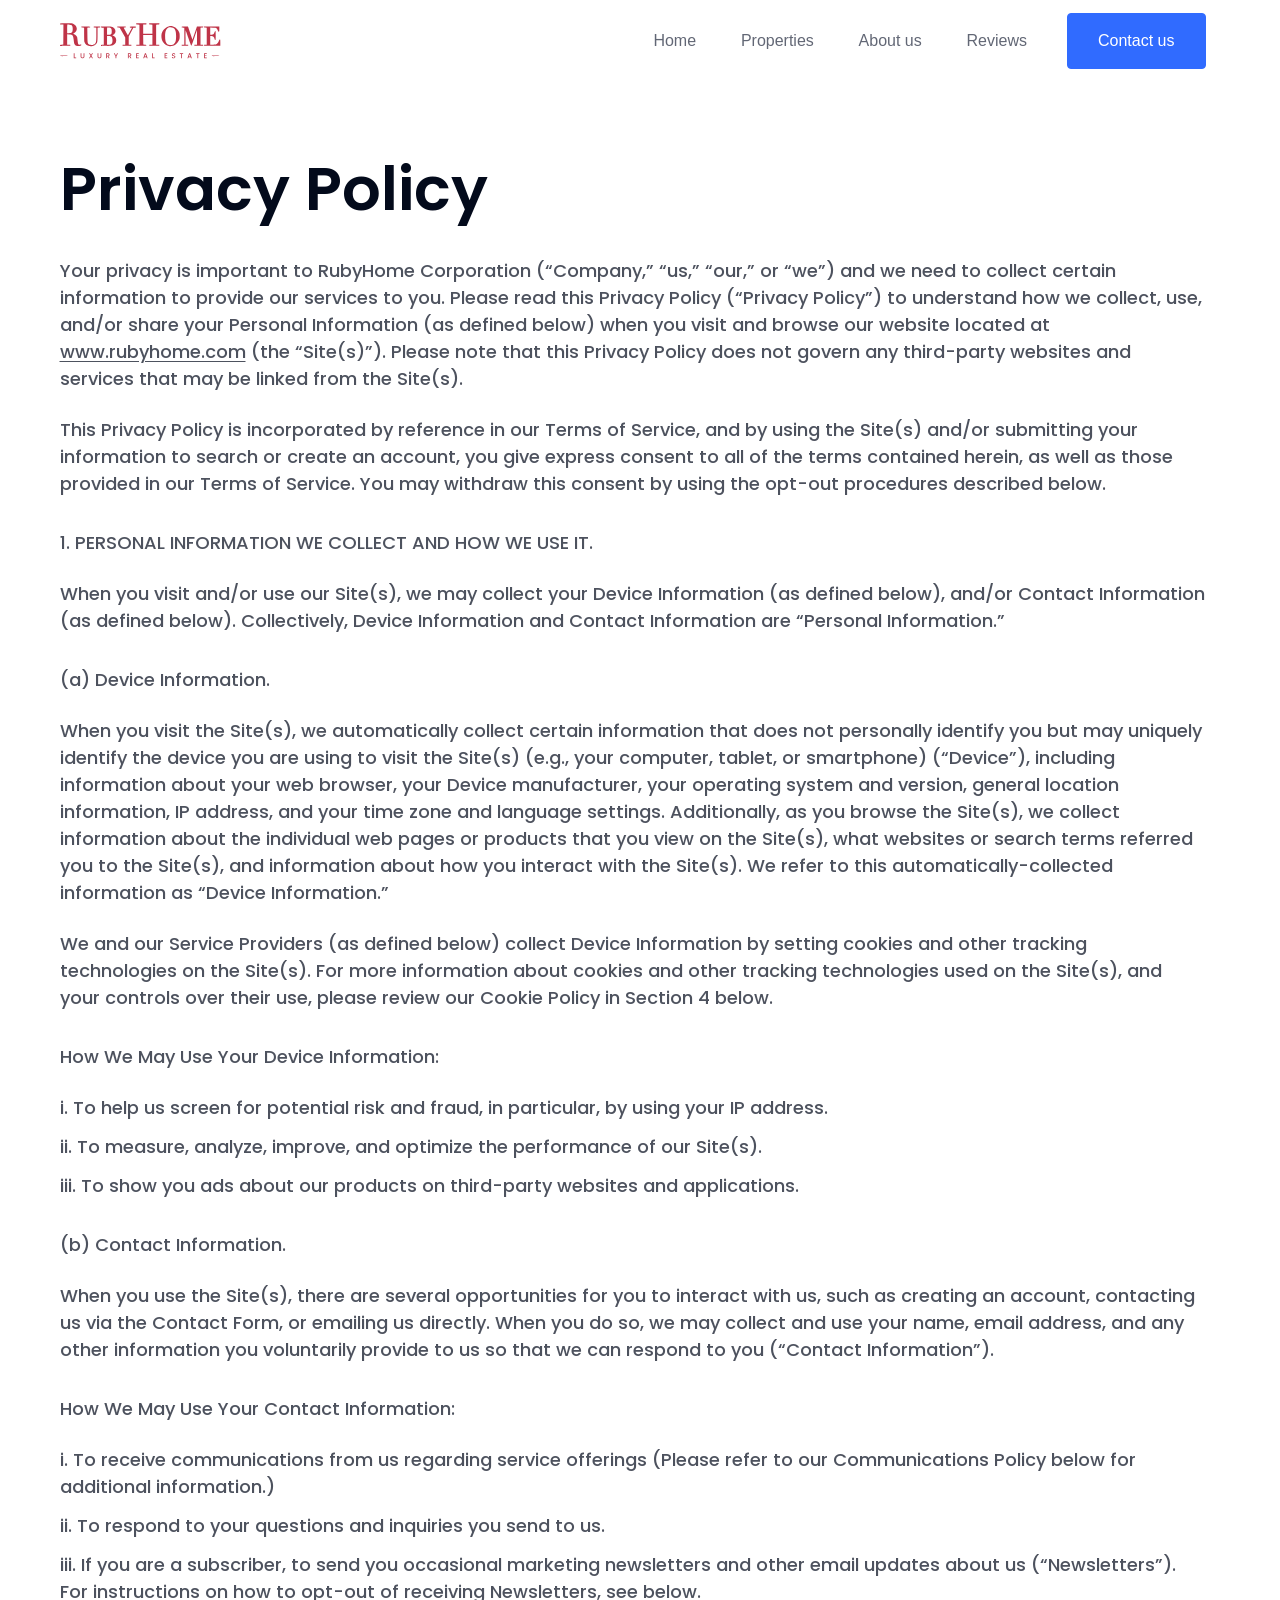
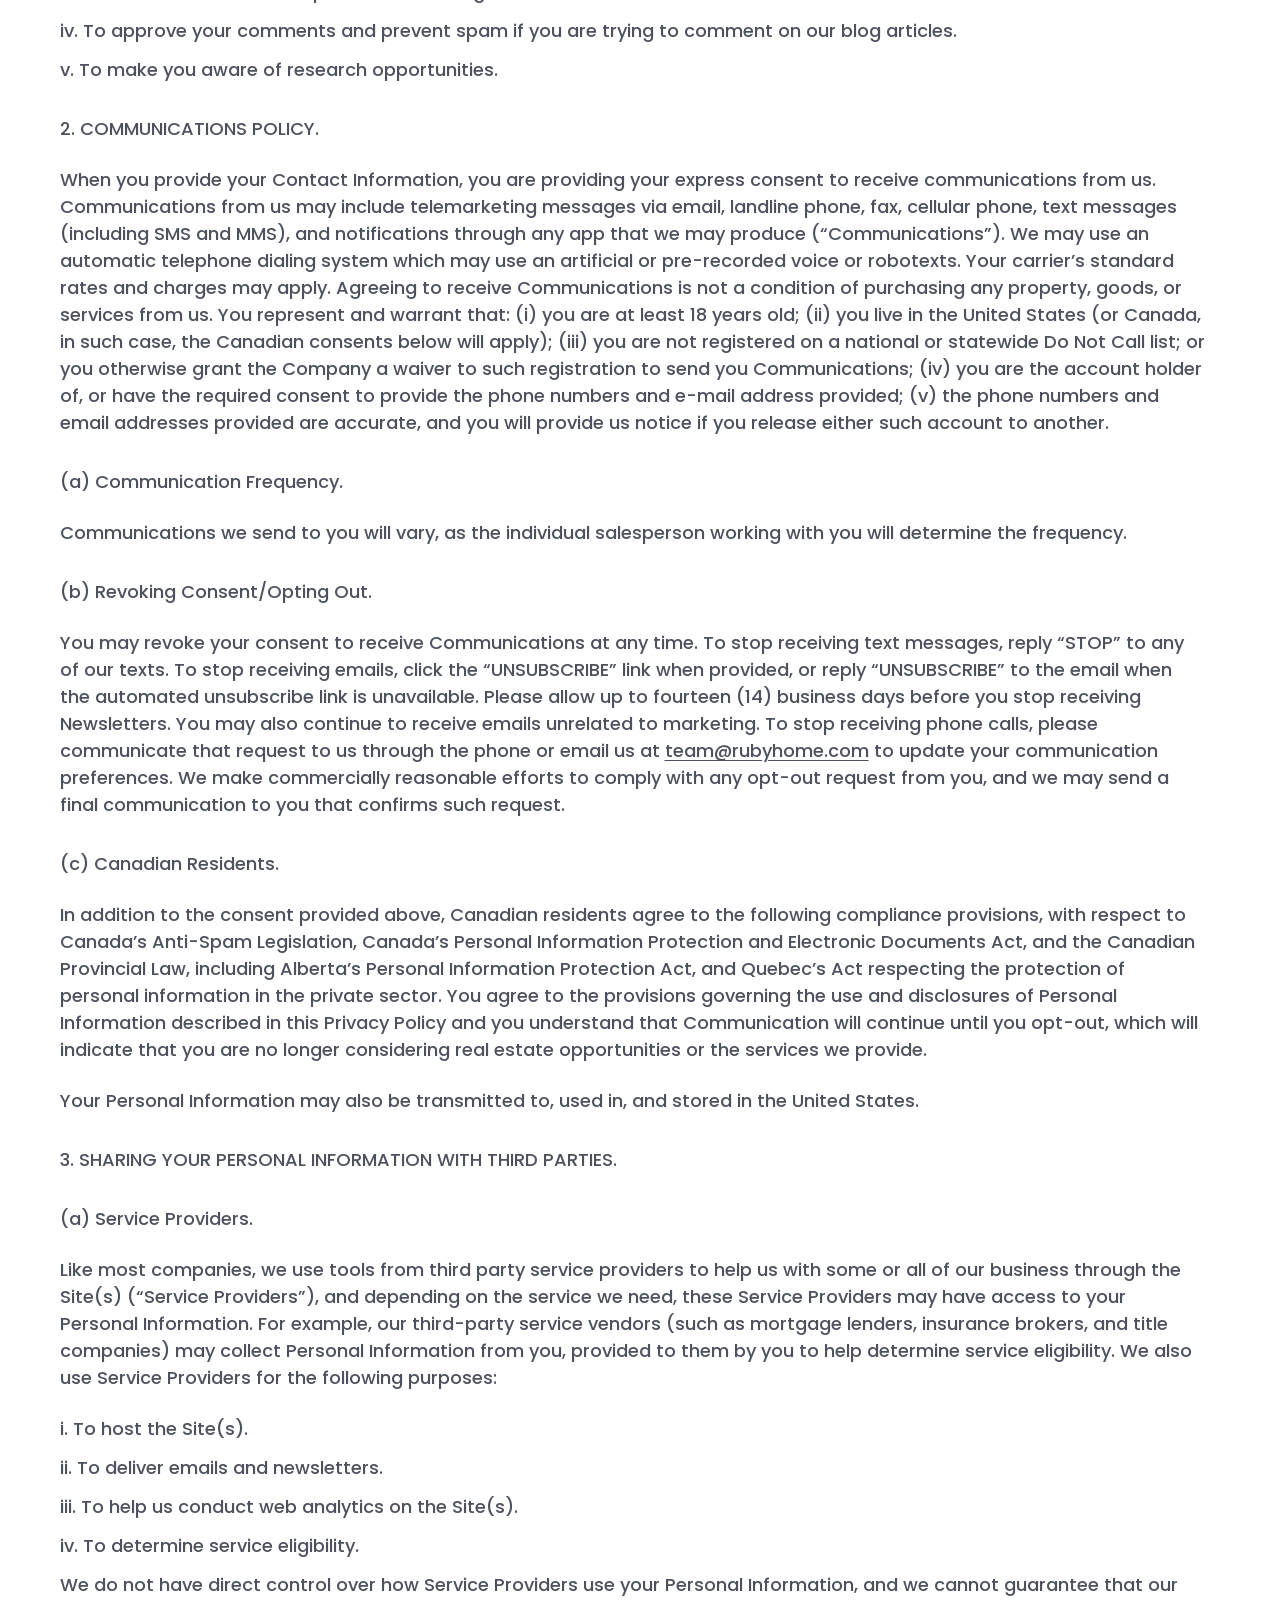
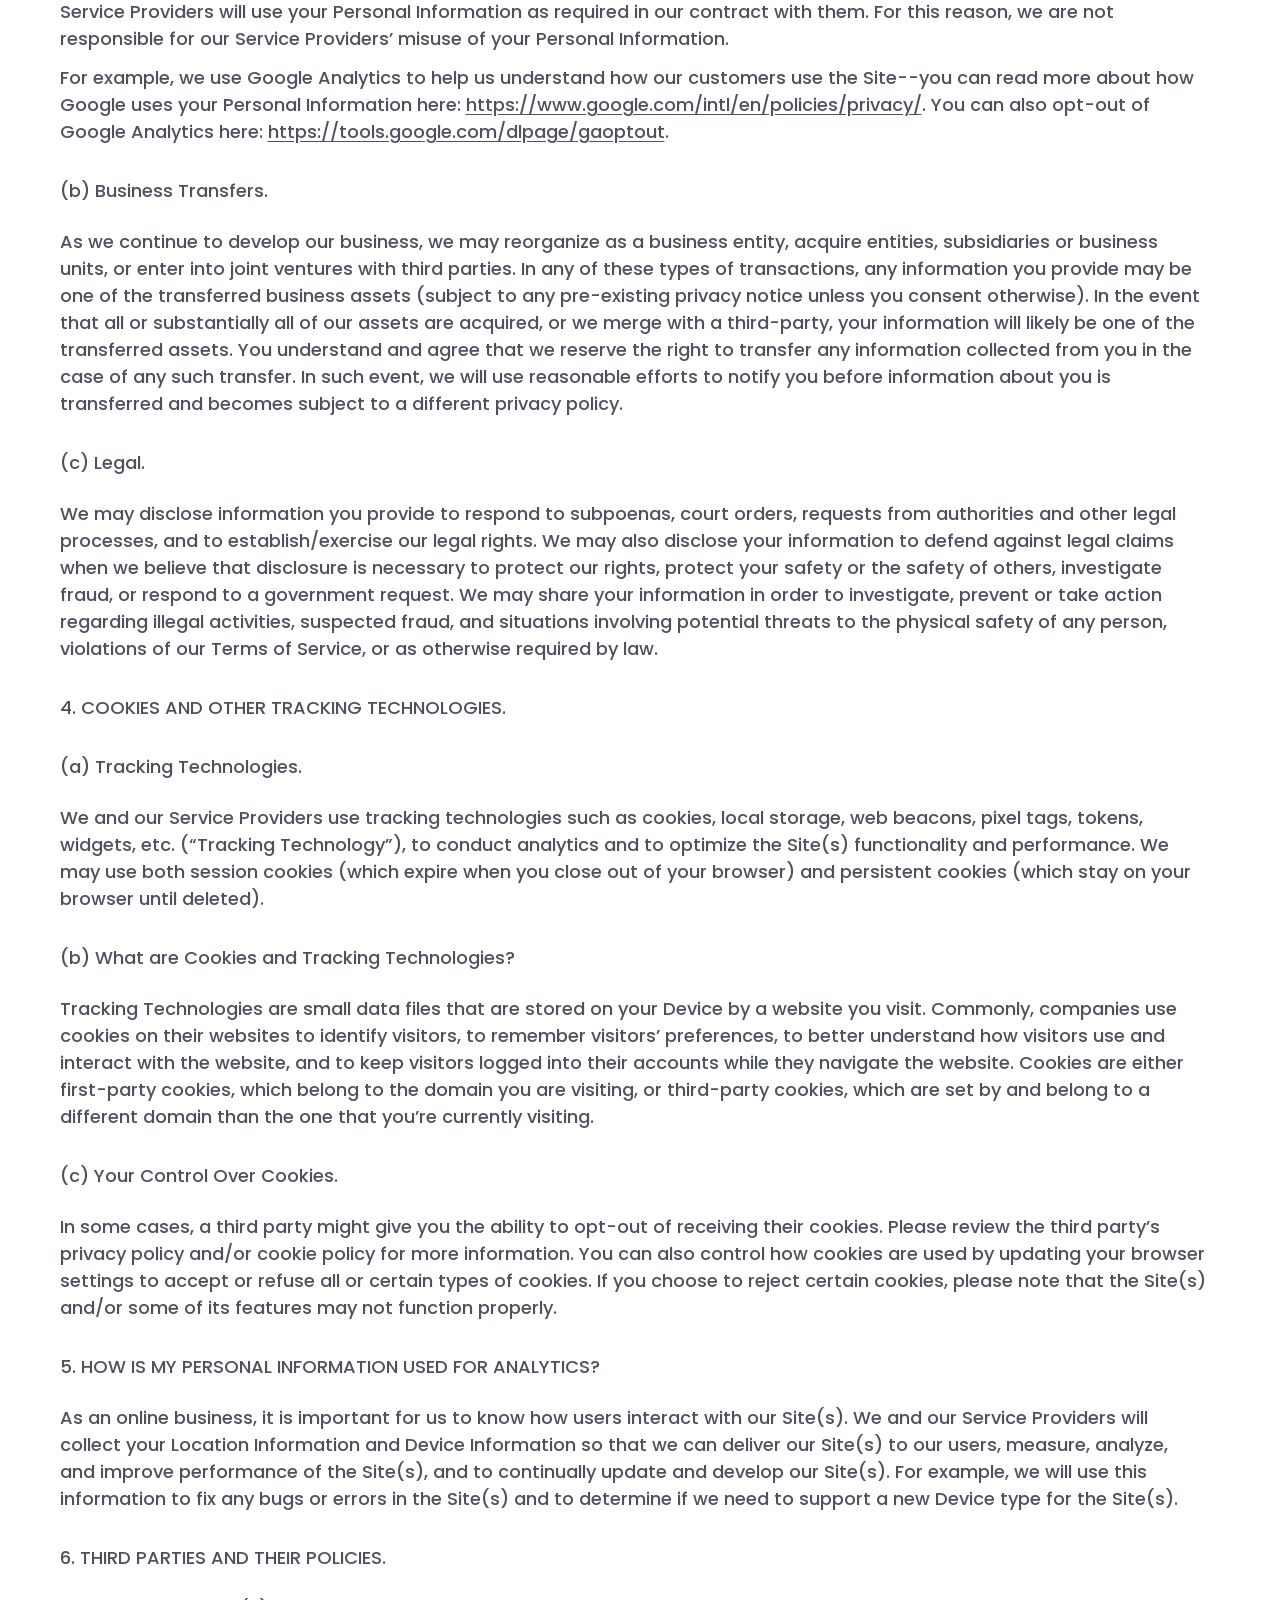
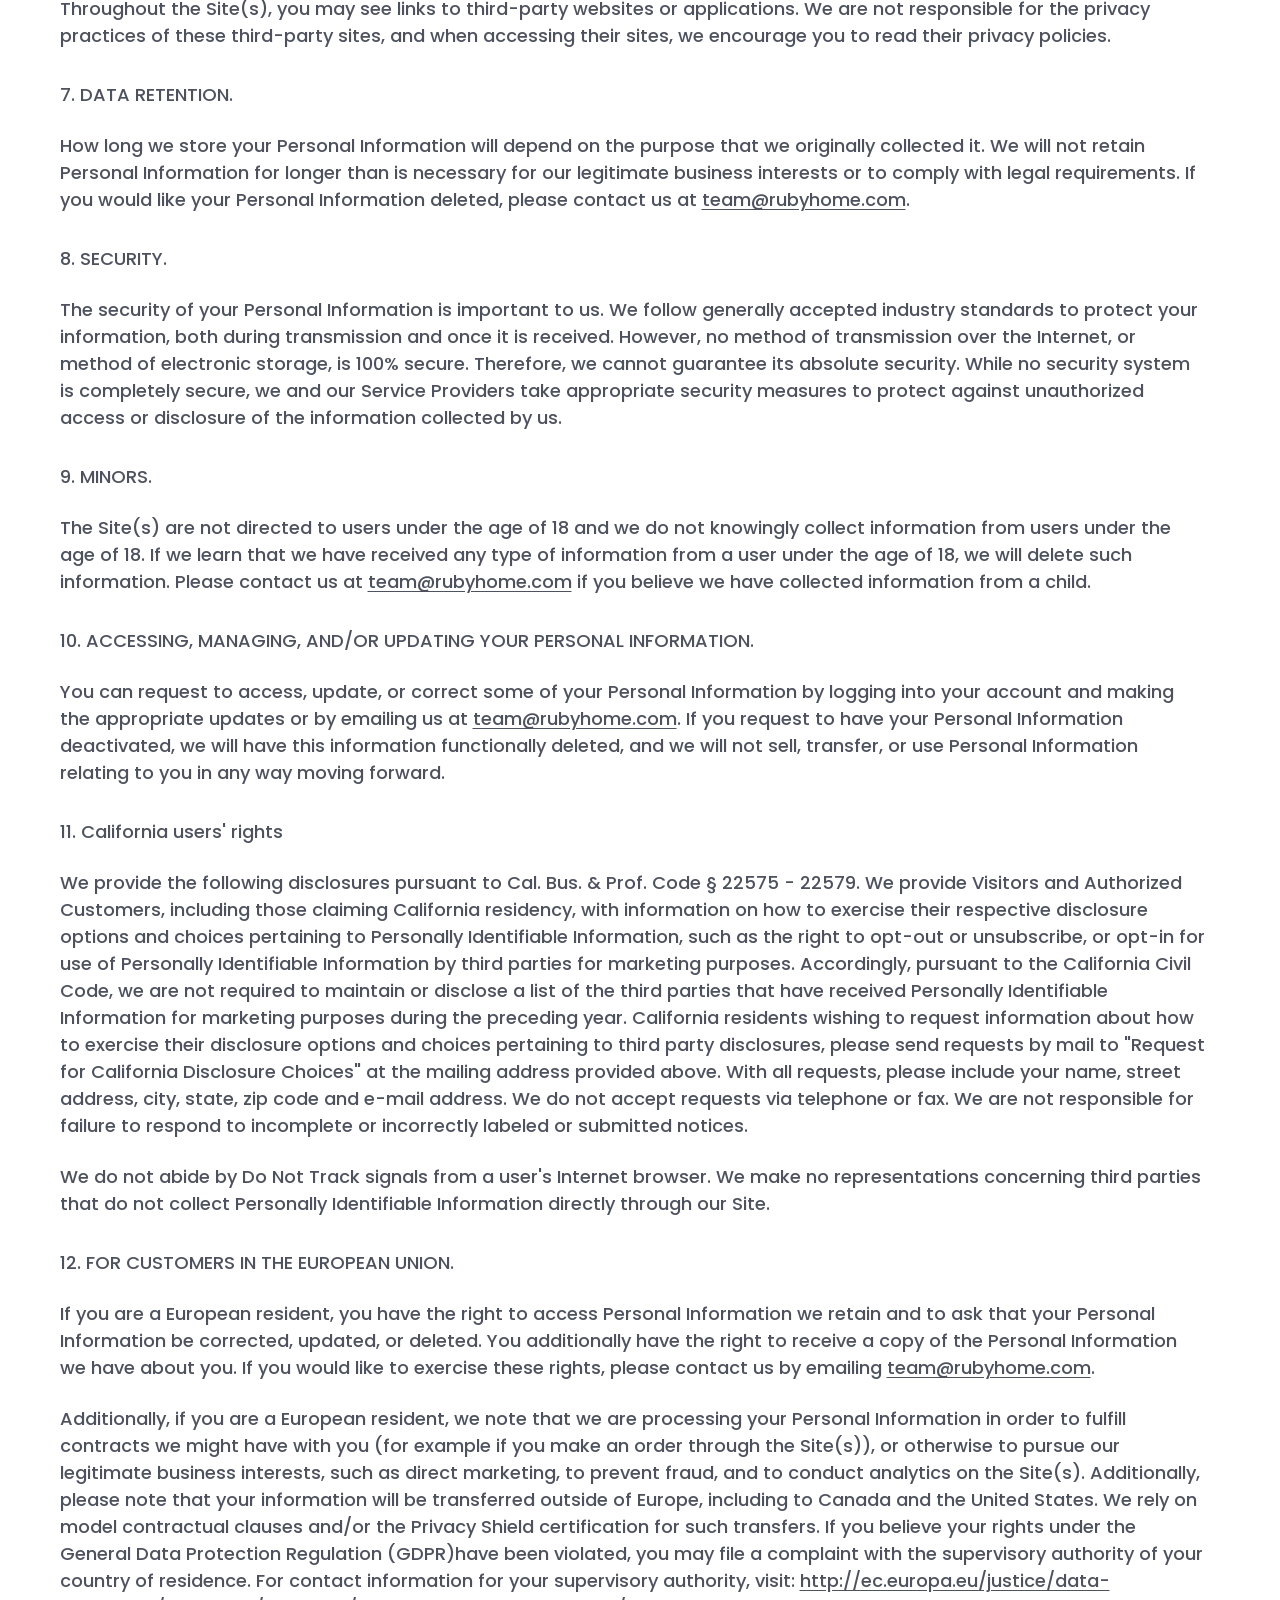
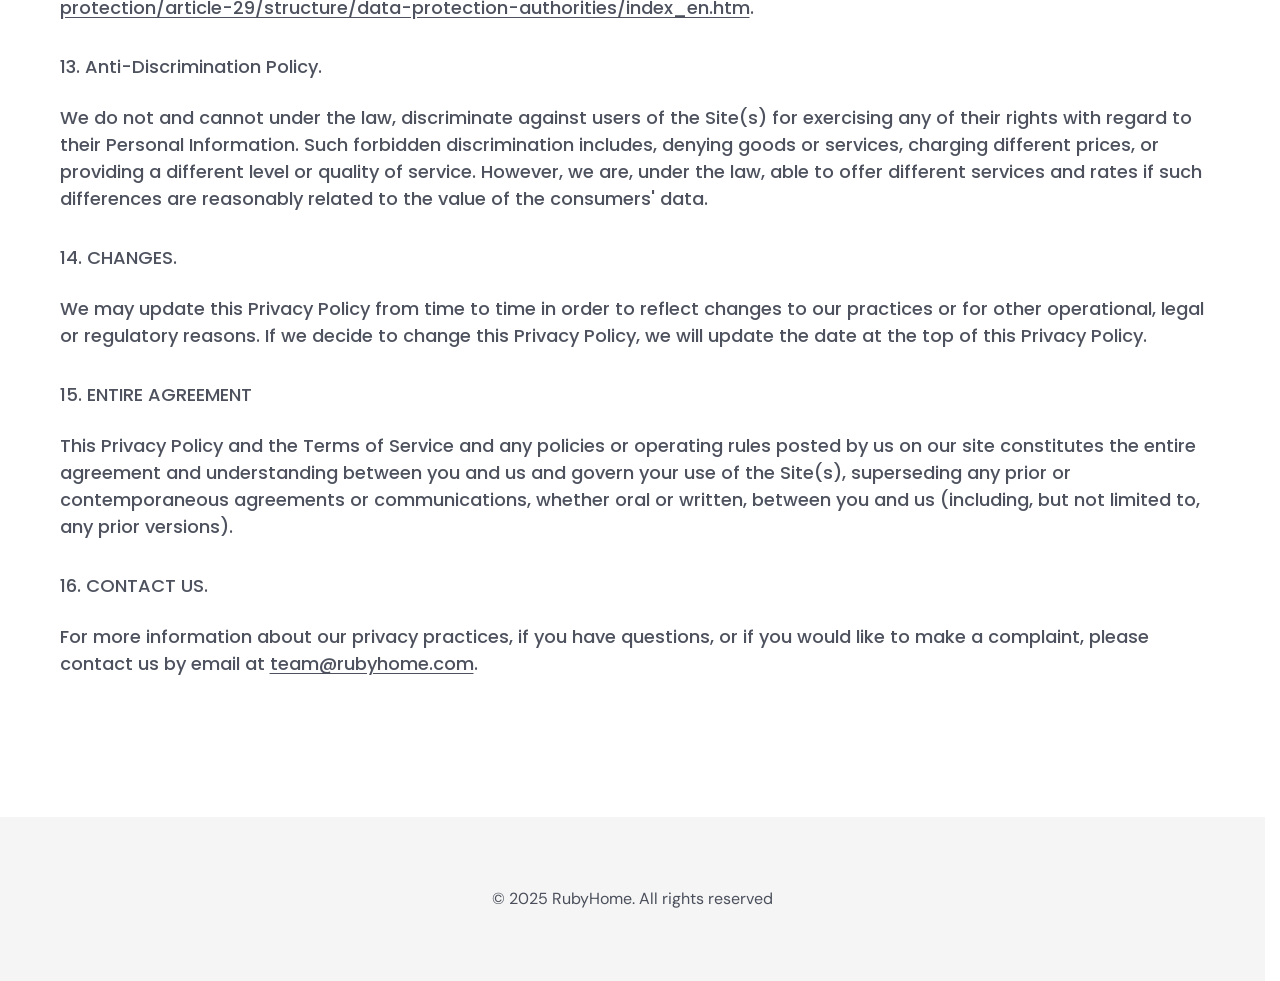
==== privacy/index.html @ 1adb4fc7 "Publish hero image tilt" ====
<!DOCTYPE html>
<html lang="ru">
  <head>
    <meta charset="UTF-8">
    <meta name="viewport" content="width=device-width, initial-scale=1.0">
    <title>Privacy Policy — RubyHome</title>
    <meta name="description" content="Privacy Policy — information about privacy, personal information and contact details.">
    <base href="../">
    <link rel="stylesheet" href="css/normalize.css">
    <link rel="stylesheet" href="assets/vendor/swiper/swiper-bundle.min.css">
    <link rel="stylesheet" href="css/style.css?v=26">
    <script src="assets/vendor/swiper/swiper-bundle.min.js" defer></script>
    <script src="js/script.js?v=12" defer></script>
  </head>
  <body>
    <header class="header">
      <div class="container header__container">
        <a class="header__logo" href="index.html" aria-label="RubyHome — Home">
          <img src="assets/img/logo.svg" width="182" height="45" alt="RubyHome">
        </a>
        <button class="header__toggle" type="button" aria-expanded="false" aria-controls="header-menu" hidden>
          Menu
        </button>
        <div class="header__menu" id="header-menu">
          <nav class="header__nav" aria-label="Main navigation">
            <ul class="header__list">
              <li><a class="header__link" href="index.html#home">Home</a></li>
              <li><a class="header__link" href="index.html#properties">Properties</a></li>
              <li><a class="header__link" href="index.html#about">About us</a></li>
              <li><a class="header__link" href="index.html#reviews">Reviews</a></li>
            </ul>
          </nav>
          <button class="header__contact" type="button">Contact us</button>
        </div>
      </div>
    </header>
    <main class="privacy container">
      <h1 class="privacy__title" lang="en">Privacy Policy</h1>
      <article class="privacy__text" lang="en" aria-label="Privacy policy text">
        <p>Your privacy is important to RubyHome Corporation (“Company,” “us,” “our,” or “we”) and we need to collect certain information to provide our services to you. Please read this Privacy Policy (“Privacy Policy”) to understand how we collect, use, and/or share your Personal Information (as defined below) when you visit and browse our website located at <a href="https://www.rubyhome.com">www.rubyhome.com</a> (the “Site(s)”). Please note that this Privacy Policy does not govern any third-party websites and services that may be linked from the Site(s).</p>
        <p>This Privacy Policy is incorporated by reference in our Terms of Service, and by using the Site(s) and/or submitting your information to search or create an account, you give express consent to all of the terms contained herein, as well as those provided in our Terms of Service. You may withdraw this consent by using the opt-out procedures described below.</p>
        <h2>1. PERSONAL INFORMATION WE COLLECT AND HOW WE USE IT.</h2>
        <p>When you visit and/or use our Site(s), we may collect your Device Information (as defined below), and/or Contact Information (as defined below). Collectively, Device Information and Contact Information are “Personal Information.”</p>
        <h3>(a) Device Information.</h3>
        <p>When you visit the Site(s), we automatically collect certain information that does not personally identify you but may uniquely identify the device you are using to visit the Site(s) (e.g., your computer, tablet, or smartphone) (“Device”), including information about your web browser, your Device manufacturer, your operating system and version, general location information, IP address, and your time zone and language settings. Additionally, as you browse the Site(s), we collect information about the individual web pages or products that you view on the Site(s), what websites or search terms referred you to the Site(s), and information about how you interact with the Site(s). We refer to this automatically-collected information as “Device Information.”</p>
        <p>We and our Service Providers (as defined below) collect Device Information by setting cookies and other tracking technologies on the Site(s). For more information about cookies and other tracking technologies used on the Site(s), and your controls over their use, please review our Cookie Policy in Section 4 below.</p>
        <h3>How We May Use Your Device Information:</h3>
        <ol class="privacy__list"><li>i. To help us screen for potential risk and fraud, in particular, by using your IP address.</li>
        <li>ii. To measure, analyze, improve, and optimize the performance of our Site(s).</li>
        <li>iii. To show you ads about our products on third-party websites and applications.</li></ol>
        <h3>(b) Contact Information.</h3>
        <p>When you use the Site(s), there are several opportunities for you to interact with us, such as creating an account, contacting us via the Contact Form, or emailing us directly. When you do so, we may collect and use your name, email address, and any other information you voluntarily provide to us so that we can respond to you (“Contact Information”).</p>
        <h3>How We May Use Your Contact Information:</h3>
        <ol class="privacy__list"><li>i. To receive communications from us regarding service offerings (Please refer to our Communications Policy below for additional information.)</li>
        <li>ii. To respond to your questions and inquiries you send to us.</li>
        <li>iii. If you are a subscriber, to send you occasional marketing newsletters and other email updates about us (“Newsletters”). For instructions on how to opt-out of receiving Newsletters, see below.</li>
        <li>iv. To approve your comments and prevent spam if you are trying to comment on our blog articles.</li>
        <li>v. To make you aware of research opportunities.</li></ol>
        <h2>2. COMMUNICATIONS POLICY.</h2>
        <p>When you provide your Contact Information, you are providing your express consent to receive communications from us. Communications from us may include telemarketing messages via email, landline phone, fax, cellular phone, text messages (including SMS and MMS), and notifications through any app that we may produce (“Communications”). We may use an automatic telephone dialing system which may use an artificial or pre-recorded voice or robotexts. Your carrier’s standard rates and charges may apply. Agreeing to receive Communications is not a condition of purchasing any property, goods, or services from us. You represent and warrant that: (i) you are at least 18 years old; (ii) you live in the United States (or Canada, in such case, the Canadian consents below will apply); (iii) you are not registered on a national or statewide Do Not Call list; or you otherwise grant the Company a waiver to such registration to send you Communications; (iv) you are the account holder of, or have the required consent to provide the phone numbers and e-mail address provided; (v) the phone numbers and email addresses provided are accurate, and you will provide us notice if you release either such account to another.</p>
        <h3>(a) Communication Frequency.</h3>
        <p>Communications we send to you will vary, as the individual salesperson working with you will determine the frequency.</p>
        <h3>(b) Revoking Consent/Opting Out.</h3>
        <p>You may revoke your consent to receive Communications at any time. To stop receiving text messages, reply “STOP” to any of our texts. To stop receiving emails, click the “UNSUBSCRIBE” link when provided, or reply “UNSUBSCRIBE” to the email when the automated unsubscribe link is unavailable. Please allow up to fourteen (14) business days before you stop receiving Newsletters. You may also continue to receive emails unrelated to marketing. To stop receiving phone calls, please communicate that request to us through the phone or email us at <a href="mailto:team@rubyhome.com">team@rubyhome.com</a> to update your communication preferences. We make commercially reasonable efforts to comply with any opt-out request from you, and we may send a final communication to you that confirms such request.</p>
        <h3>(c) Canadian Residents.</h3>
        <p>In addition to the consent provided above, Canadian residents agree to the following compliance provisions, with respect to Canada’s Anti-Spam Legislation, Canada’s Personal Information Protection and Electronic Documents Act, and the Canadian Provincial Law, including Alberta’s Personal Information Protection Act, and Quebec’s Act respecting the protection of personal information in the private sector. You agree to the provisions governing the use and disclosures of Personal Information described in this Privacy Policy and you understand that Communication will continue until you opt-out, which will indicate that you are no longer considering real estate opportunities or the services we provide.</p>
        <p>Your Personal Information may also be transmitted to, used in, and stored in the United States.</p>
        <h2>3. SHARING YOUR PERSONAL INFORMATION WITH THIRD PARTIES.</h2>
        <h3>(a) Service Providers.</h3>
        <p>Like most companies, we use tools from third party service providers to help us with some or all of our business through the Site(s) (“Service Providers”), and depending on the service we need, these Service Providers may have access to your Personal Information. For example, our third-party service vendors (such as mortgage lenders, insurance brokers, and title companies) may collect Personal Information from you, provided to them by you to help determine service eligibility. We also use Service Providers for the following purposes:</p>
        <ol class="privacy__list"><li>i. To host the Site(s).</li>
        <li>ii. To deliver emails and newsletters.</li>
        <li>iii. To help us conduct web analytics on the Site(s).</li>
        <li>iv. To determine service eligibility.</li>
        <li>We do not have direct control over how Service Providers use your Personal Information, and we cannot guarantee that our Service Providers will use your Personal Information as required in our contract with them. For this reason, we are not responsible for our Service Providers’ misuse of your Personal Information.</li>
        <li>For example, we use Google Analytics to help us understand how our customers use the Site--you can read more about how Google uses your Personal Information here: <a href="https://www.google.com/intl/en/policies/privacy/">https://www.google.com/intl/en/policies/privacy/</a>. You can also opt-out of Google Analytics here: <a href="https://tools.google.com/dlpage/gaoptout">https://tools.google.com/dlpage/gaoptout</a>.</li></ol>
        <h3>(b) Business Transfers.</h3>
        <p>As we continue to develop our business, we may reorganize as a business entity, acquire entities, subsidiaries or business units, or enter into joint ventures with third parties. In any of these types of transactions, any information you provide may be one of the transferred business assets (subject to any pre-existing privacy notice unless you consent otherwise). In the event that all or substantially all of our assets are acquired, or we merge with a third-party, your information will likely be one of the transferred assets. You understand and agree that we reserve the right to transfer any information collected from you in the case of any such transfer. In such event, we will use reasonable efforts to notify you before information about you is transferred and becomes subject to a different privacy policy.</p>
        <h3>(c) Legal.</h3>
        <p>We may disclose information you provide to respond to subpoenas, court orders, requests from authorities and other legal processes, and to establish/exercise our legal rights. We may also disclose your information to defend against legal claims when we believe that disclosure is necessary to protect our rights, protect your safety or the safety of others, investigate fraud, or respond to a government request. We may share your information in order to investigate, prevent or take action regarding illegal activities, suspected fraud, and situations involving potential threats to the physical safety of any person, violations of our Terms of Service, or as otherwise required by law.</p>
        <h2>4. COOKIES AND OTHER TRACKING TECHNOLOGIES.</h2>
        <h3>(a) Tracking Technologies.</h3>
        <p>We and our Service Providers use tracking technologies such as cookies, local storage, web beacons, pixel tags, tokens, widgets, etc. (“Tracking Technology”), to conduct analytics and to optimize the Site(s) functionality and performance. We may use both session cookies (which expire when you close out of your browser) and persistent cookies (which stay on your browser until deleted).</p>
        <h3>(b) What are Cookies and Tracking Technologies?</h3>
        <p>Tracking Technologies are small data files that are stored on your Device by a website you visit. Commonly, companies use cookies on their websites to identify visitors, to remember visitors’ preferences, to better understand how visitors use and interact with the website, and to keep visitors logged into their accounts while they navigate the website. Cookies are either first-party cookies, which belong to the domain you are visiting, or third-party cookies, which are set by and belong to a different domain than the one that you’re currently visiting.</p>
        <h3>(c) Your Control Over Cookies.</h3>
        <p>In some cases, a third party might give you the ability to opt-out of receiving their cookies. Please review the third party’s privacy policy and/or cookie policy for more information. You can also control how cookies are used by updating your browser settings to accept or refuse all or certain types of cookies. If you choose to reject certain cookies, please note that the Site(s) and/or some of its features may not function properly.</p>
        <h2>5. HOW IS MY PERSONAL INFORMATION USED FOR ANALYTICS?</h2>
        <p>As an online business, it is important for us to know how users interact with our Site(s). We and our Service Providers will collect your Location Information and Device Information so that we can deliver our Site(s) to our users, measure, analyze, and improve performance of the Site(s), and to continually update and develop our Site(s). For example, we will use this information to fix any bugs or errors in the Site(s) and to determine if we need to support a new Device type for the Site(s).</p>
        <h2>6. THIRD PARTIES AND THEIR POLICIES.</h2>
        <p>Throughout the Site(s), you may see links to third-party websites or applications. We are not responsible for the privacy practices of these third-party sites, and when accessing their sites, we encourage you to read their privacy policies.</p>
        <h2>7. DATA RETENTION.</h2>
        <p>How long we store your Personal Information will depend on the purpose that we originally collected it. We will not retain Personal Information for longer than is necessary for our legitimate business interests or to comply with legal requirements. If you would like your Personal Information deleted, please contact us at <a href="mailto:team@rubyhome.com">team@rubyhome.com</a>.</p>
        <h2>8. SECURITY.</h2>
        <p>The security of your Personal Information is important to us. We follow generally accepted industry standards to protect your information, both during transmission and once it is received. However, no method of transmission over the Internet, or method of electronic storage, is 100% secure. Therefore, we cannot guarantee its absolute security. While no security system is completely secure, we and our Service Providers take appropriate security measures to protect against unauthorized access or disclosure of the information collected by us.</p>
        <h2>9. MINORS.</h2>
        <p>The Site(s) are not directed to users under the age of 18 and we do not knowingly collect information from users under the age of 18. If we learn that we have received any type of information from a user under the age of 18, we will delete such information. Please contact us at <a href="mailto:team@rubyhome.com">team@rubyhome.com</a> if you believe we have collected information from a child.</p>
        <h2>10. ACCESSING, MANAGING, AND/OR UPDATING YOUR PERSONAL INFORMATION.</h2>
        <p>You can request to access, update, or correct some of your Personal Information by logging into your account and making the appropriate updates or by emailing us at <a href="mailto:team@rubyhome.com">team@rubyhome.com</a>. If you request to have your Personal Information deactivated, we will have this information functionally deleted, and we will not sell, transfer, or use Personal Information relating to you in any way moving forward.</p>
        <h2>11. California users&#x27; rights</h2>
        <p>We provide the following disclosures pursuant to Cal. Bus. &amp; Prof. Code § 22575 - 22579. We provide Visitors and Authorized Customers, including those claiming California residency, with information on how to exercise their respective disclosure options and choices pertaining to Personally Identifiable Information, such as the right to opt-out or unsubscribe, or opt-in for use of Personally Identifiable Information by third parties for marketing purposes. Accordingly, pursuant to the California Civil Code, we are not required to maintain or disclose a list of the third parties that have received Personally Identifiable Information for marketing purposes during the preceding year. California residents wishing to request information about how to exercise their disclosure options and choices pertaining to third party disclosures, please send requests by mail to &quot;Request for California Disclosure Choices&quot; at the mailing address provided above. With all requests, please include your name, street address, city, state, zip code and e-mail address. We do not accept requests via telephone or fax. We are not responsible for failure to respond to incomplete or incorrectly labeled or submitted notices.</p>
        <p>We do not abide by Do Not Track signals from a user&#x27;s Internet browser. We make no representations concerning third parties that do not collect Personally Identifiable Information directly through our Site.</p>
        <h2>12. FOR CUSTOMERS IN THE EUROPEAN UNION.</h2>
        <p>If you are a European resident, you have the right to access Personal Information we retain and to ask that your Personal Information be corrected, updated, or deleted. You additionally have the right to receive a copy of the Personal Information we have about you. If you would like to exercise these rights, please contact us by emailing <a href="mailto:team@rubyhome.com">team@rubyhome.com</a>.</p>
        <p>Additionally, if you are a European resident, we note that we are processing your Personal Information in order to fulfill contracts we might have with you (for example if you make an order through the Site(s)), or otherwise to pursue our legitimate business interests, such as direct marketing, to prevent fraud, and to conduct analytics on the Site(s). Additionally, please note that your information will be transferred outside of Europe, including to Canada and the United States. We rely on model contractual clauses and/or the Privacy Shield certification for such transfers. If you believe your rights under the General Data Protection Regulation (GDPR)have been violated, you may file a complaint with the supervisory authority of your country of residence. For contact information for your supervisory authority, visit: <a href="http://ec.europa.eu/justice/data-protection/article-29/structure/data-protection-authorities/index_en.htm">http://ec.europa.eu/justice/data-protection/article-29/structure/data-protection-authorities/index_en.htm</a>.</p>
        <h2>13. Anti-Discrimination Policy.</h2>
        <p>We do not and cannot under the law, discriminate against users of the Site(s) for exercising any of their rights with regard to their Personal Information. Such forbidden discrimination includes, denying goods or services, charging different prices, or providing a different level or quality of service. However, we are, under the law, able to offer different services and rates if such differences are reasonably related to the value of the consumers&#x27; data.</p>
        <h2>14. CHANGES.</h2>
        <p>We may update this Privacy Policy from time to time in order to reflect changes to our practices or for other operational, legal or regulatory reasons. If we decide to change this Privacy Policy, we will update the date at the top of this Privacy Policy.</p>
        <h2>15. ENTIRE AGREEMENT</h2>
        <p>This Privacy Policy and the Terms of Service and any policies or operating rules posted by us on our site constitutes the entire agreement and understanding between you and us and govern your use of the Site(s), superseding any prior or contemporaneous agreements or communications, whether oral or written, between you and us (including, but not limited to, any prior versions).</p>
        <h2>16. CONTACT US.</h2>
        <p>For more information about our privacy practices, if you have questions, or if you would like to make a complaint, please contact us by email at <a href="mailto:team@rubyhome.com">team@rubyhome.com</a>.</p>
      </article>
    </main>
    <footer class="footer" lang="en">
      <div class="container footer__container">
        <p class="footer__copyright">© 2025 RubyHome. All rights reserved</p>
      </div>
    </footer>
    <dialog class="request-modal" aria-labelledby="request-title" lang="en">
      <button class="request-modal__close" type="button" aria-label="Close request dialog"></button>
      <h2 class="request-modal__title" id="request-title">Leave a request<br>and we will call you soon</h2>
      <form class="request-form" novalidate>
        <input type="hidden" name="propertyId">
        <div class="request-form__field">
          <label for="request-name">Enter name</label>
          <input id="request-name" name="name" type="text" autocomplete="name" placeholder="Example: Mark" required aria-describedby="request-name-error">
          <p class="request-form__error" id="request-name-error" aria-live="polite"></p>
        </div>
        <div class="request-form__field">
          <label for="request-phone">Enter phone</label>
          <input id="request-phone" name="phone" type="tel" autocomplete="tel" inputmode="tel" placeholder="+7 (999) 999-99-99" required aria-describedby="request-phone-error">
          <p class="request-form__error" id="request-phone-error" aria-live="polite"></p>
        </div>
        <div class="request-form__field">
          <label for="request-email">Enter email address</label>
          <input id="request-email" name="email" type="email" autocomplete="email" placeholder="email@example.com" aria-describedby="request-email-error">
          <p class="request-form__error" id="request-email-error" aria-live="polite"></p>
        </div>
        <fieldset class="request-form__choices">
          <legend>I want to</legend>
          <div class="request-form__options">
            <label><input type="radio" name="deal" value="buy" checked><span>Buy</span></label>
            <label><input type="radio" name="deal" value="rent"><span>Rent</span></label>
            <label><input type="radio" name="deal" value="sell"><span>Sell</span></label>
          </div>
        </fieldset>
        <div>
          <label class="request-form__consent"><input type="checkbox" name="consent" required aria-describedby="request-consent-error"><span>I agree to <a href="privacy/" target="_blank" rel="noopener">Privacy Policy<span class="visually-hidden"> (opens in a new tab)</span></a></span></label>
          <p class="request-form__error" id="request-consent-error" aria-live="polite"></p>
        </div>
        <button class="request-form__submit" type="submit">Submit</button>
        <p class="request-form__status" role="status"></p>
      </form>
      <p class="request-modal__success" role="status" tabindex="-1" hidden>Your request has been sent</p>
    </dialog>
  </body>
</html>
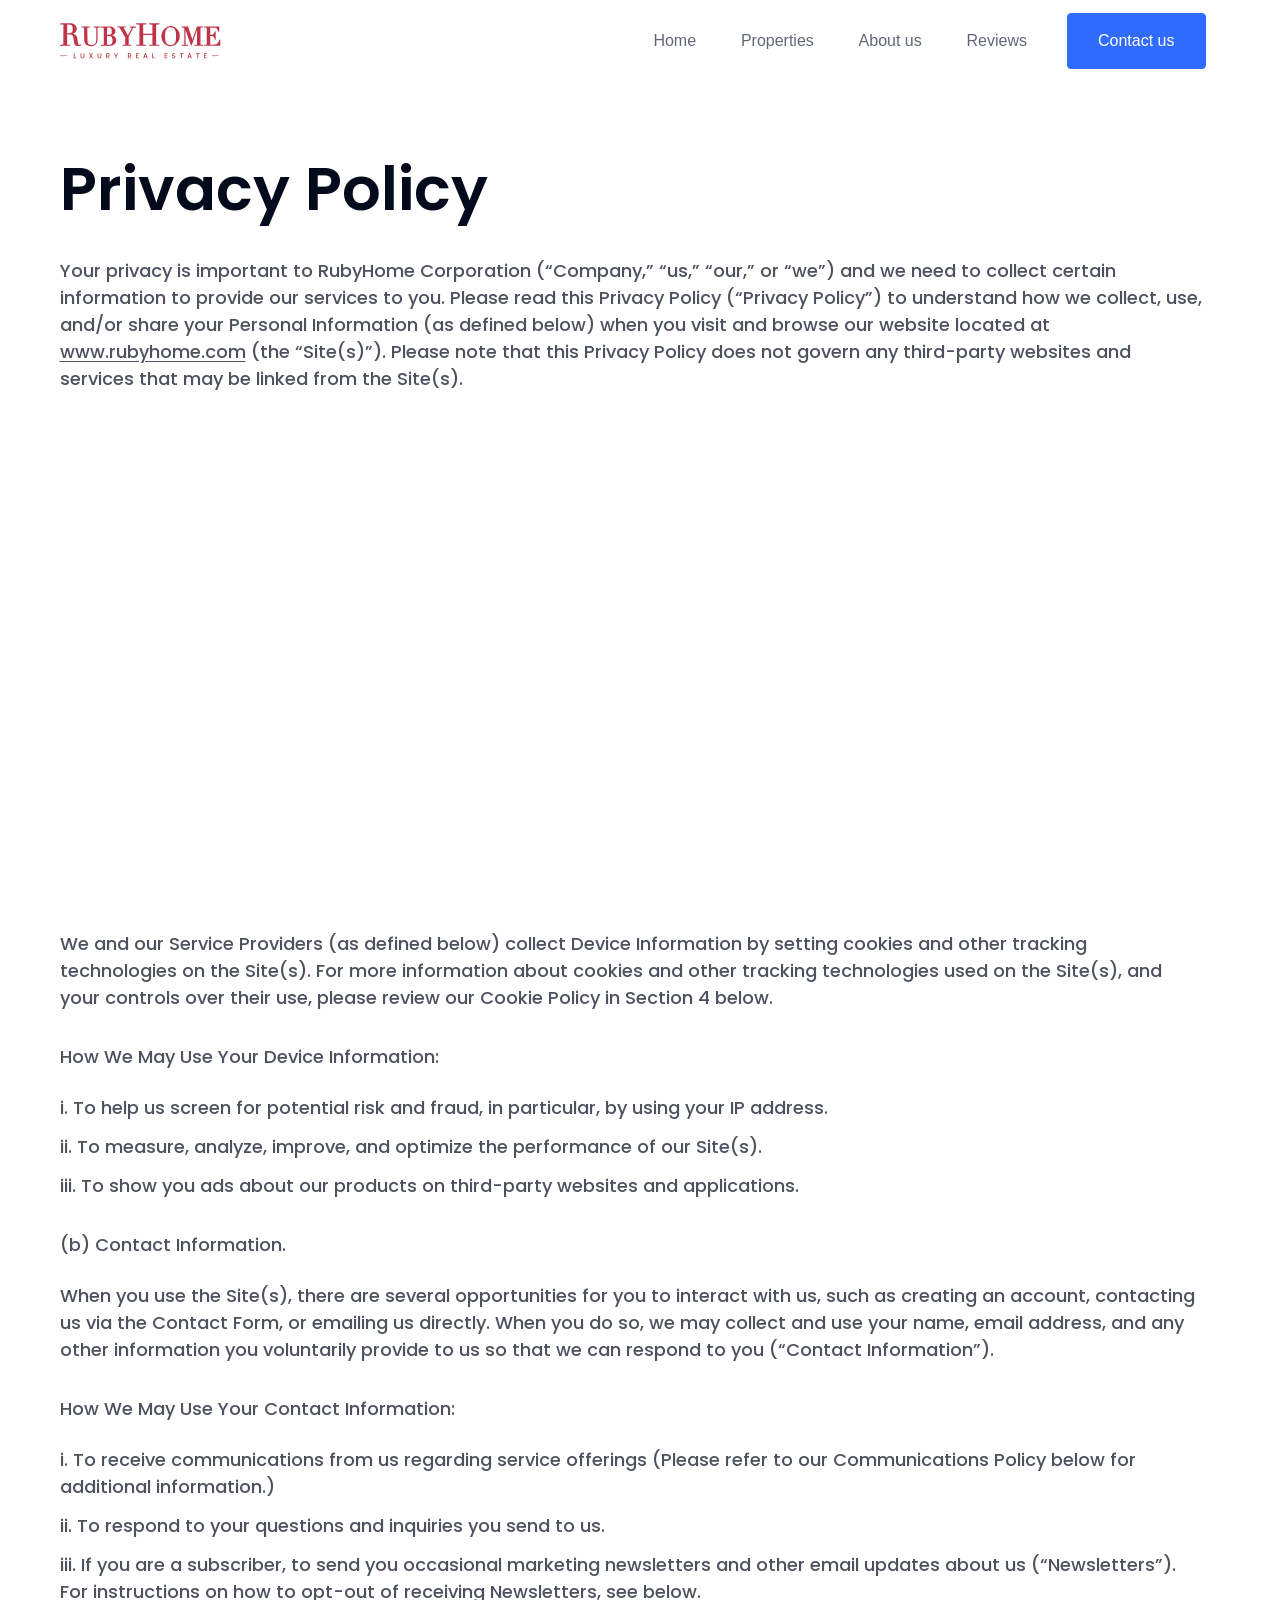
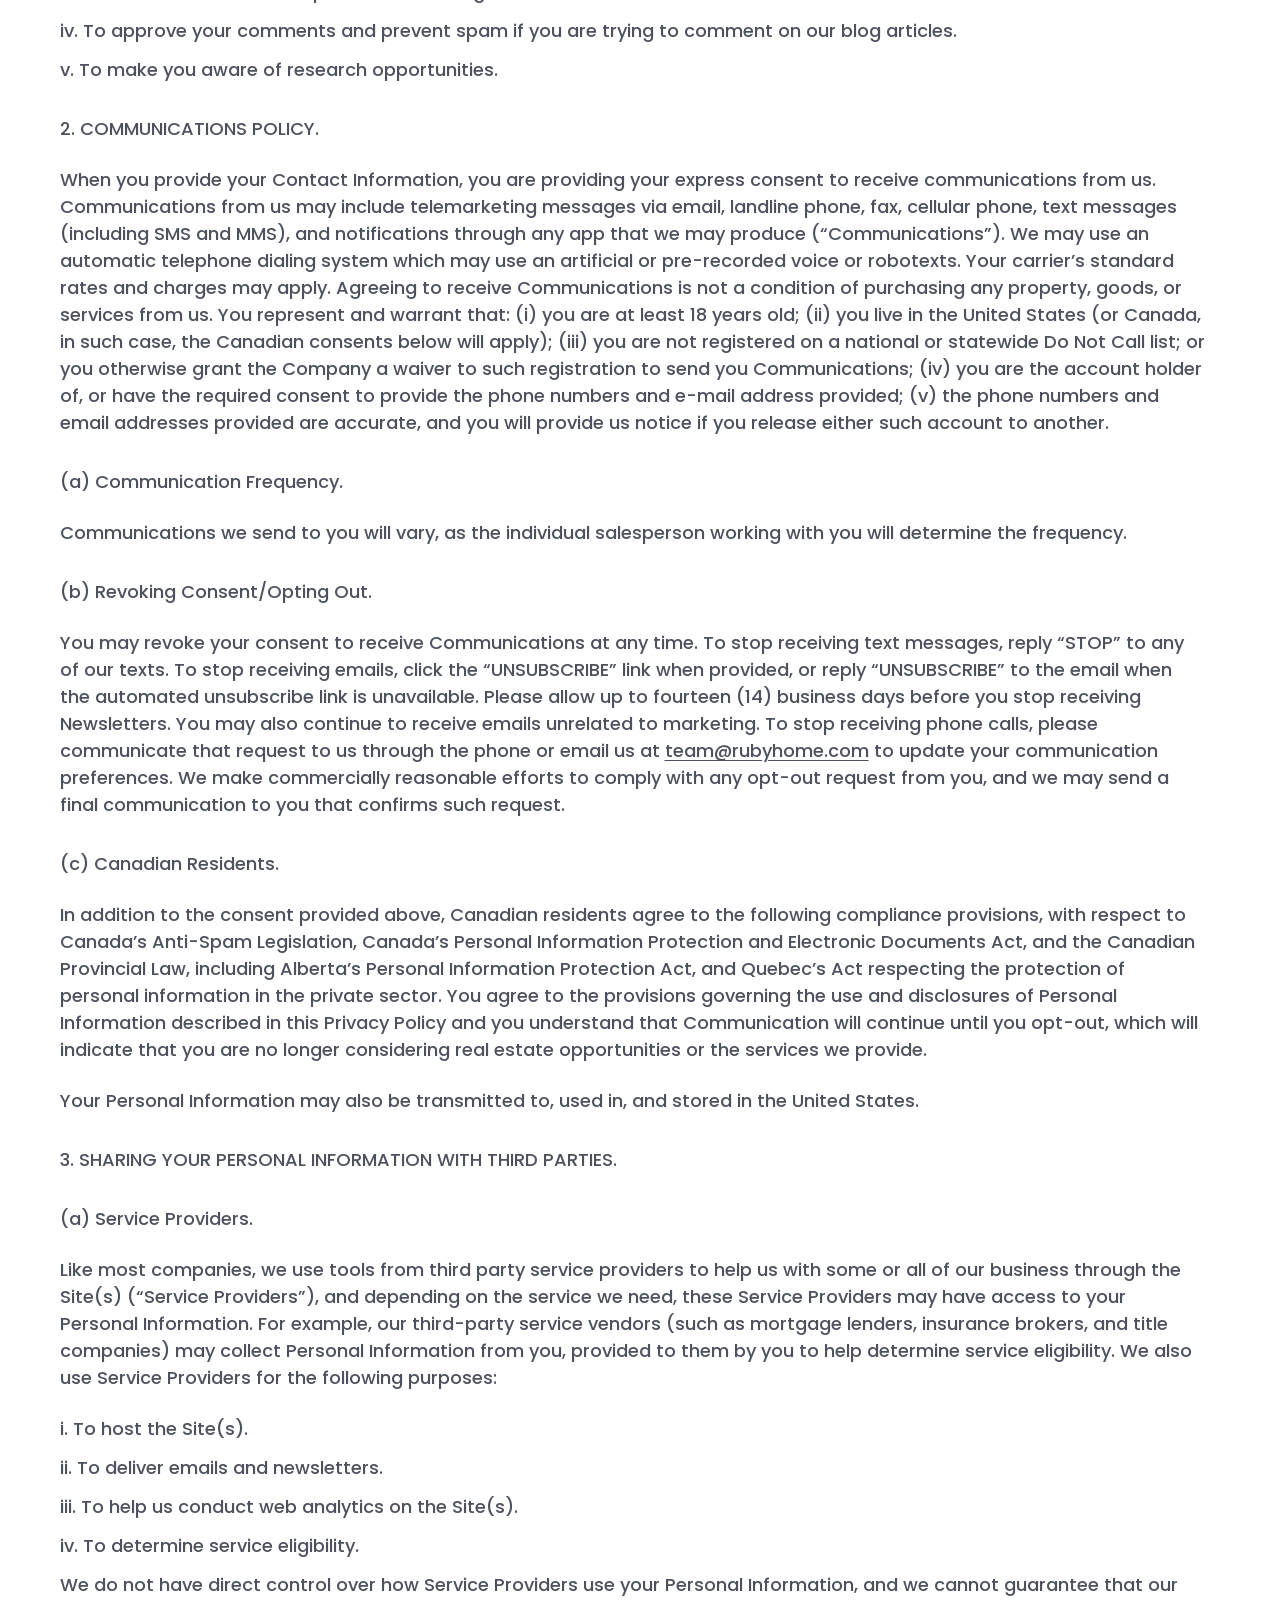
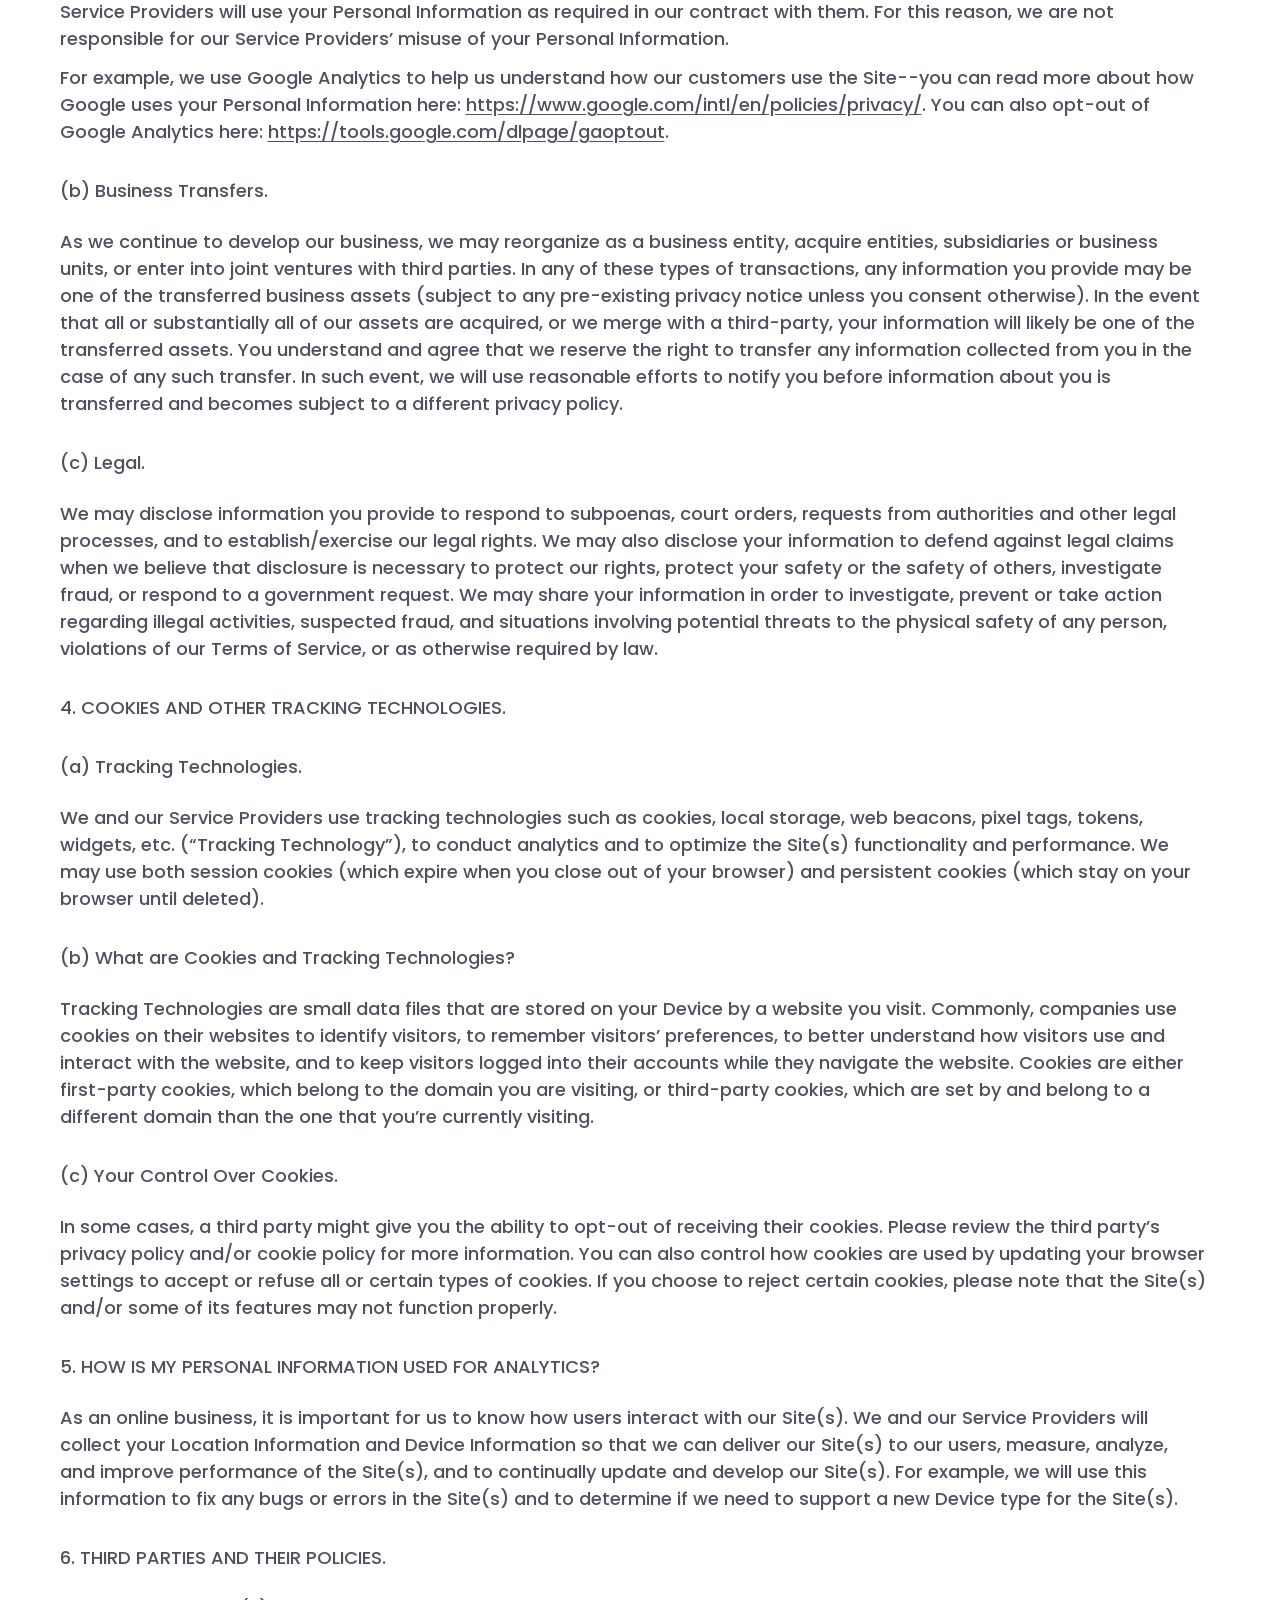
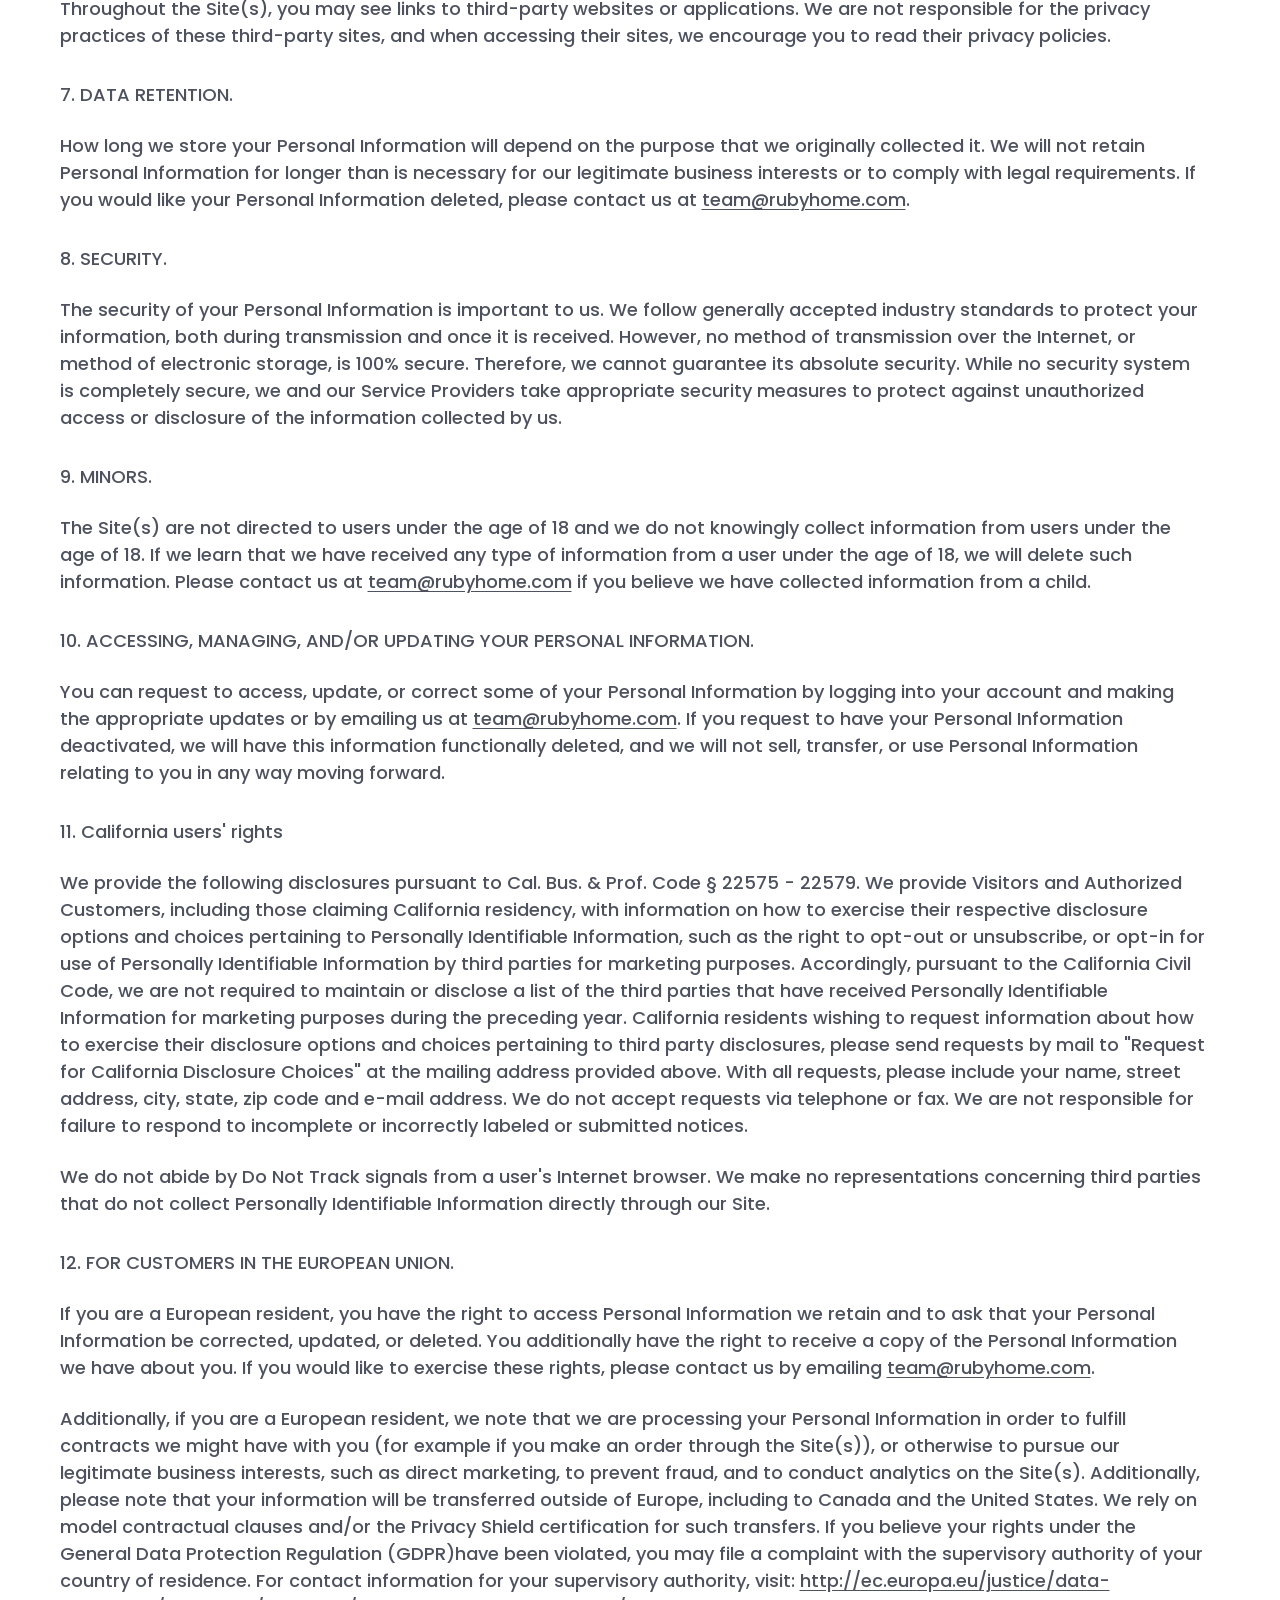
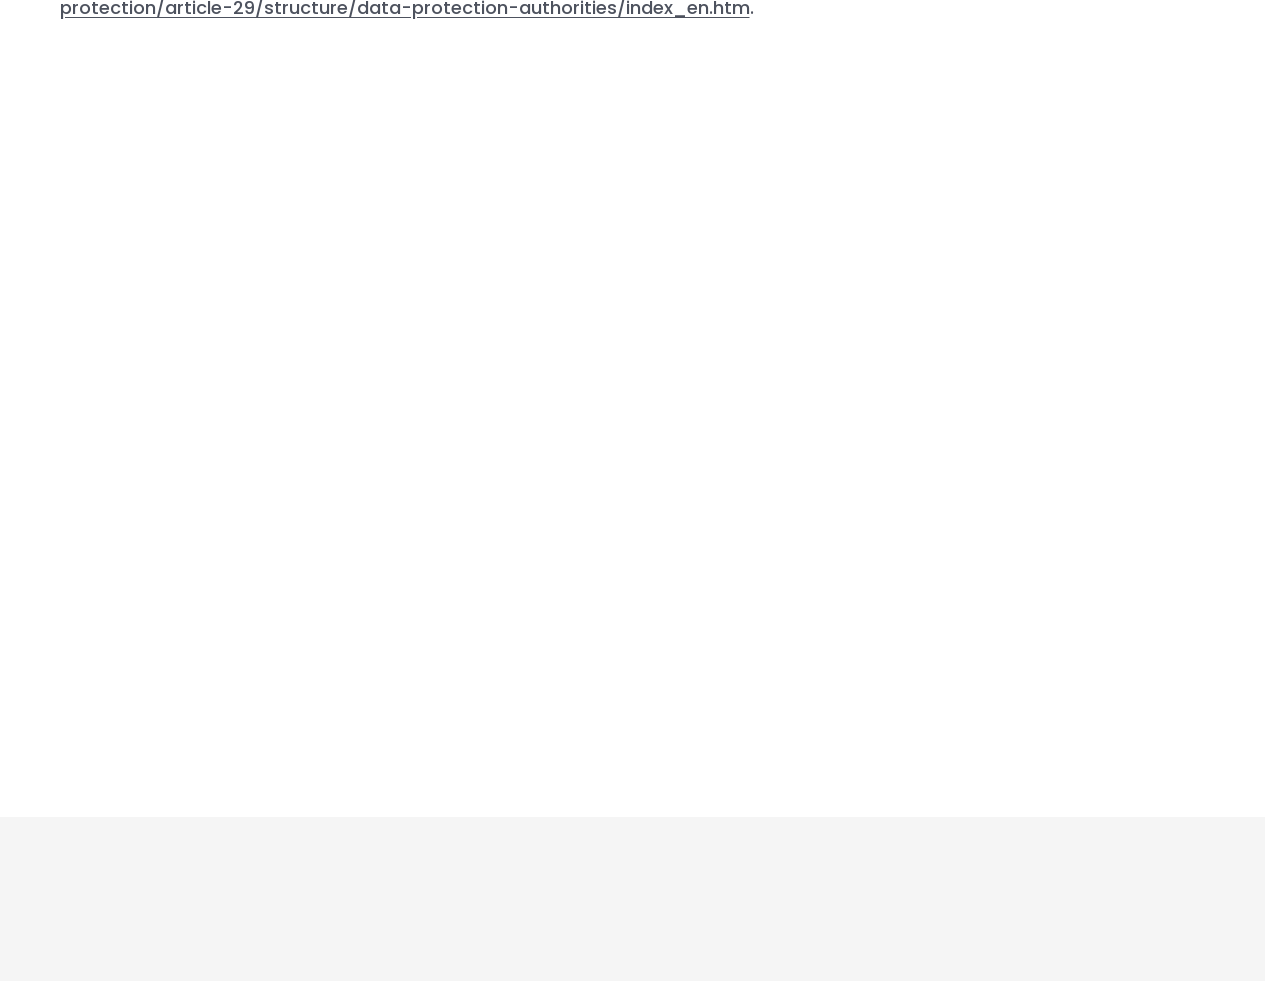
==== commit a0ad0195: "Publish repeated downward scroll reveals" ====
--- a/privacy/index.html
+++ b/privacy/index.html
@@ -8,9 +8,9 @@
     <base href="../">
     <link rel="stylesheet" href="css/normalize.css">
     <link rel="stylesheet" href="assets/vendor/swiper/swiper-bundle.min.css">
-    <link rel="stylesheet" href="css/style.css?v=26">
+    <link rel="stylesheet" href="css/style.css?v=29">
     <script src="assets/vendor/swiper/swiper-bundle.min.js" defer></script>
-    <script src="js/script.js?v=12" defer></script>
+    <script src="js/script.js?v=16" defer></script>
   </head>
   <body>
     <header class="header">
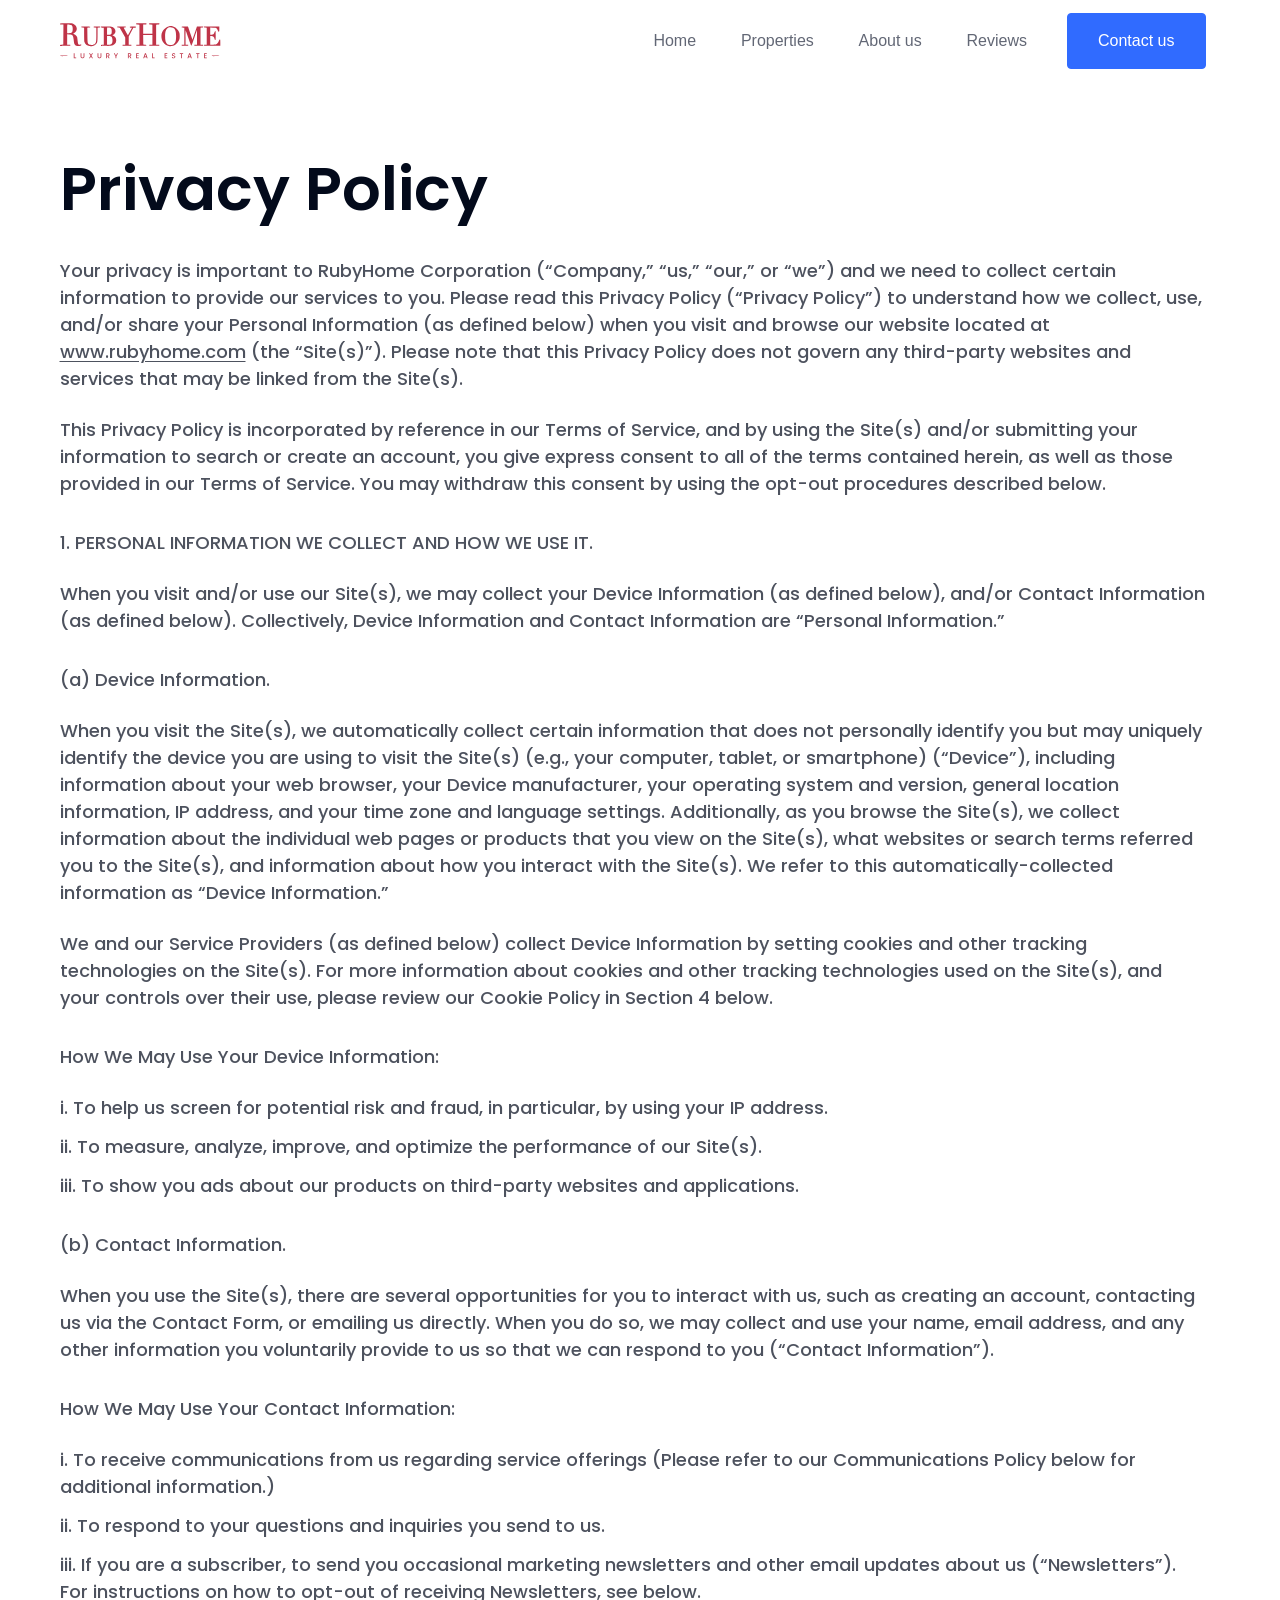
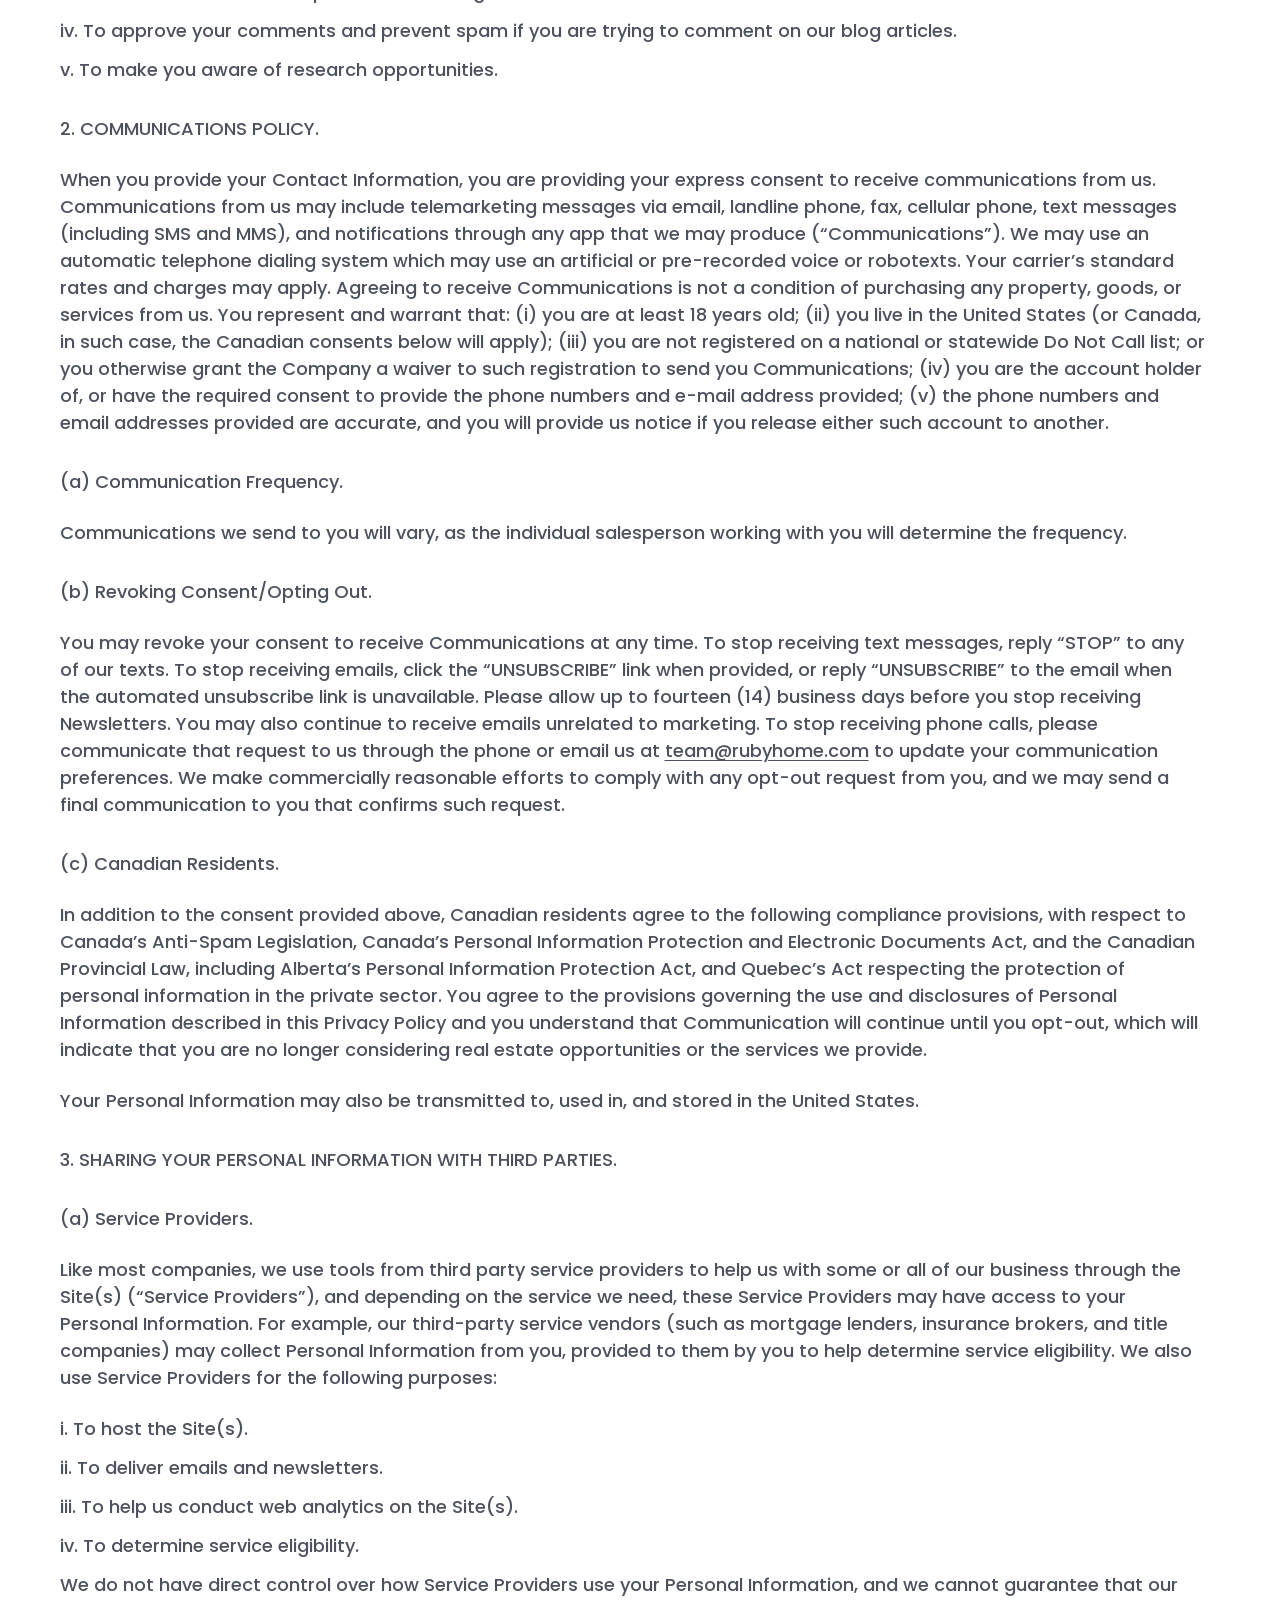
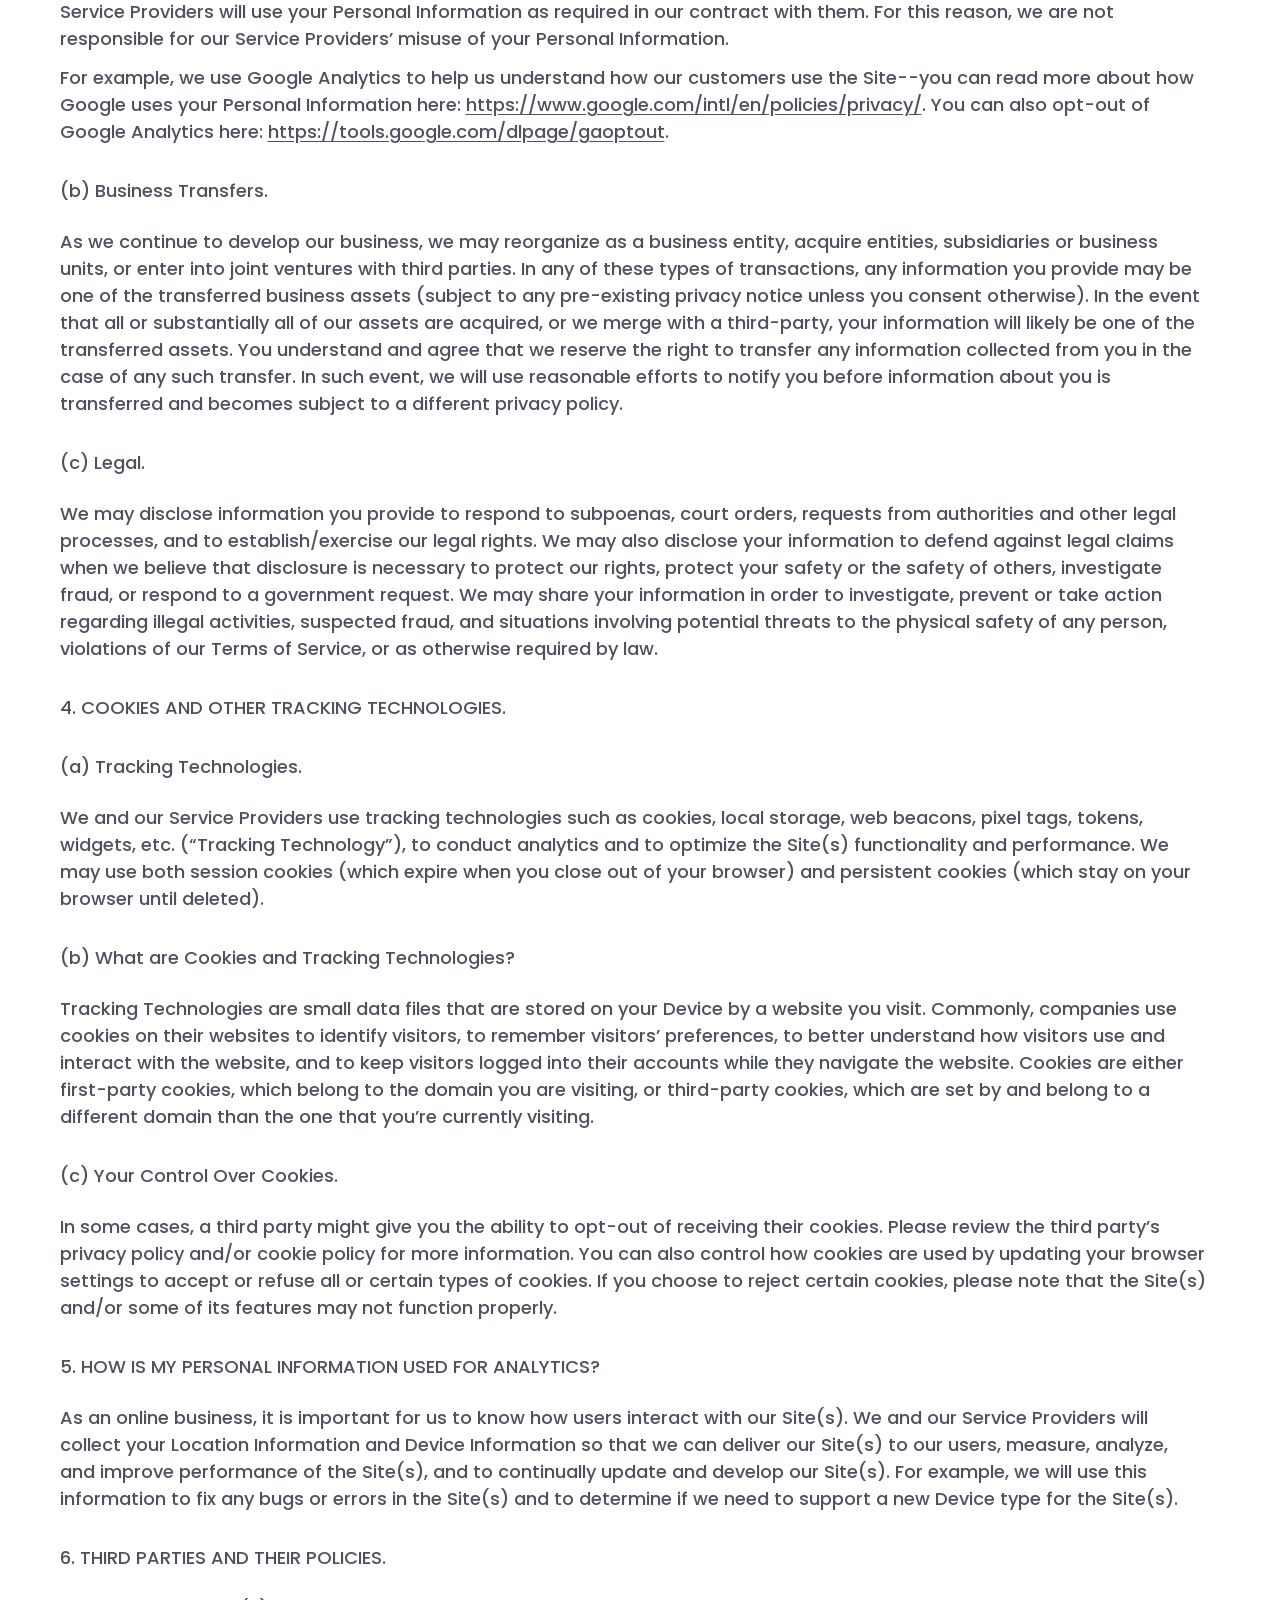
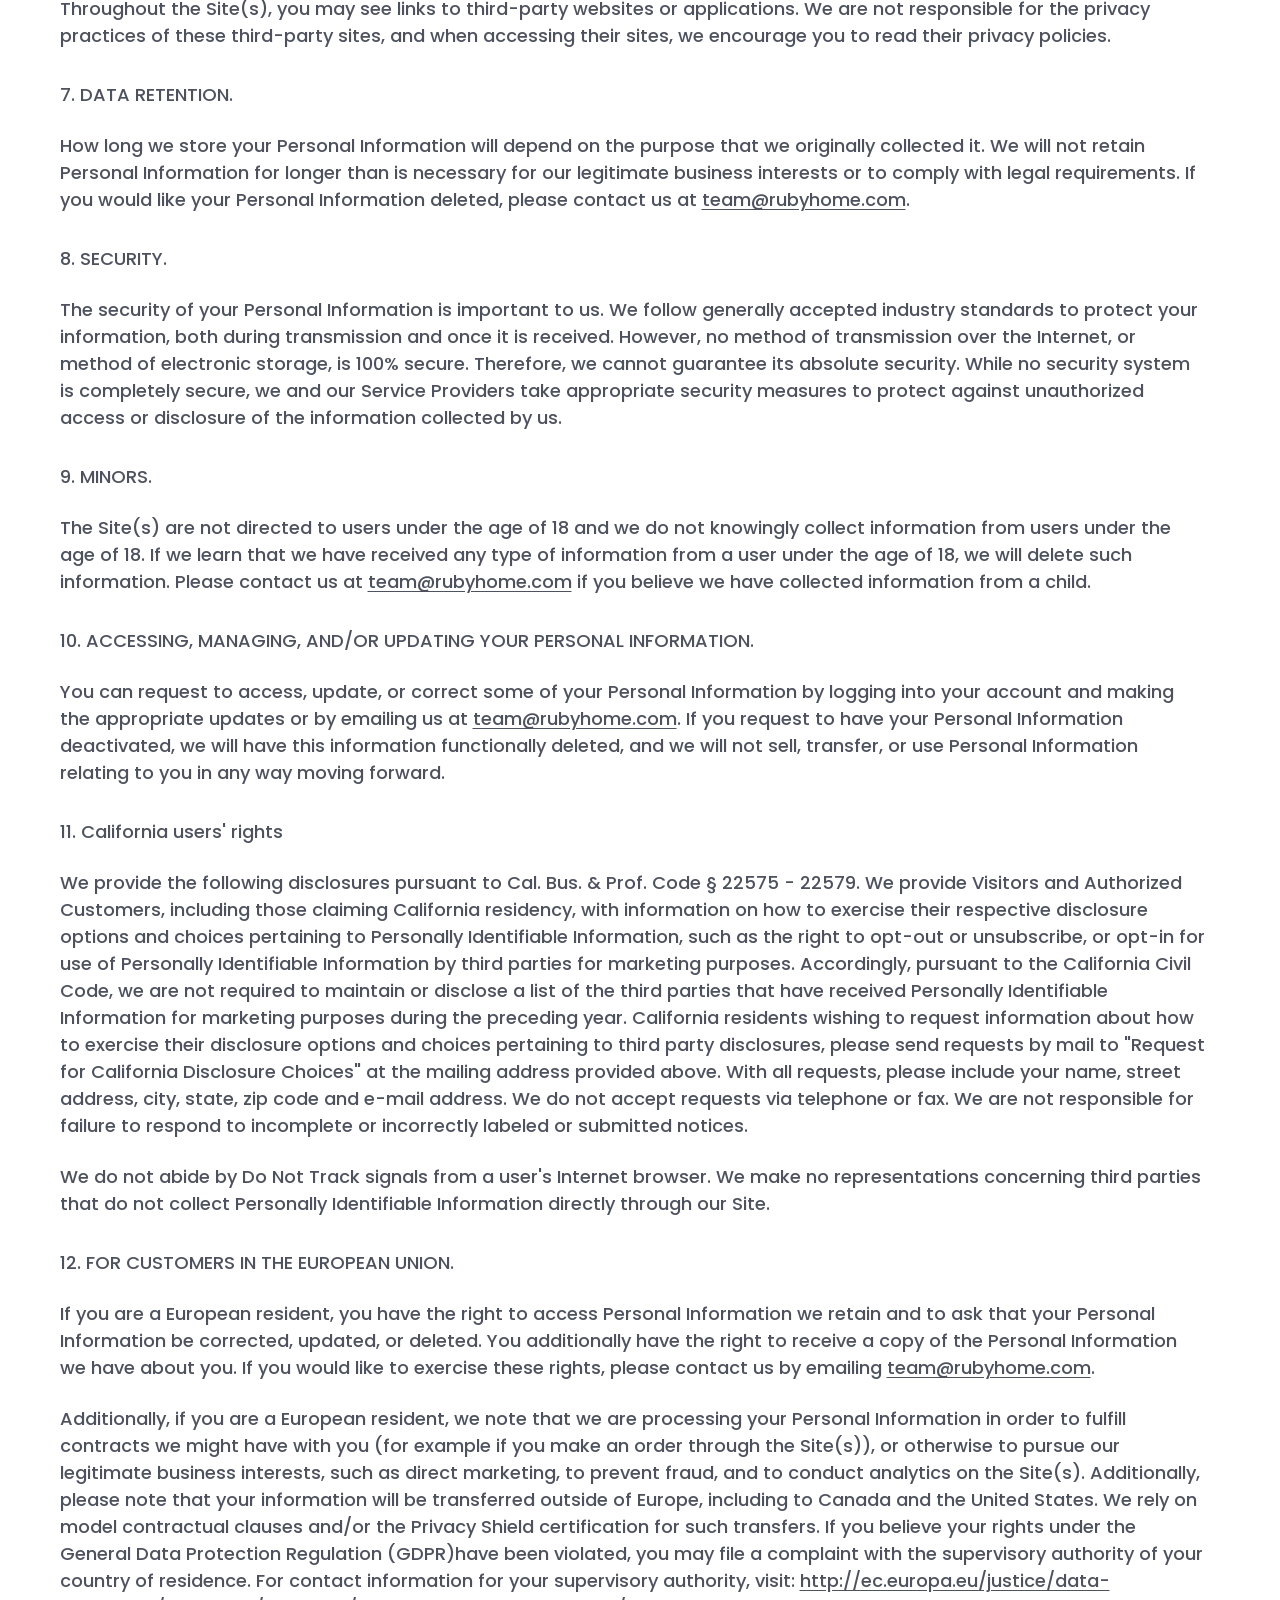
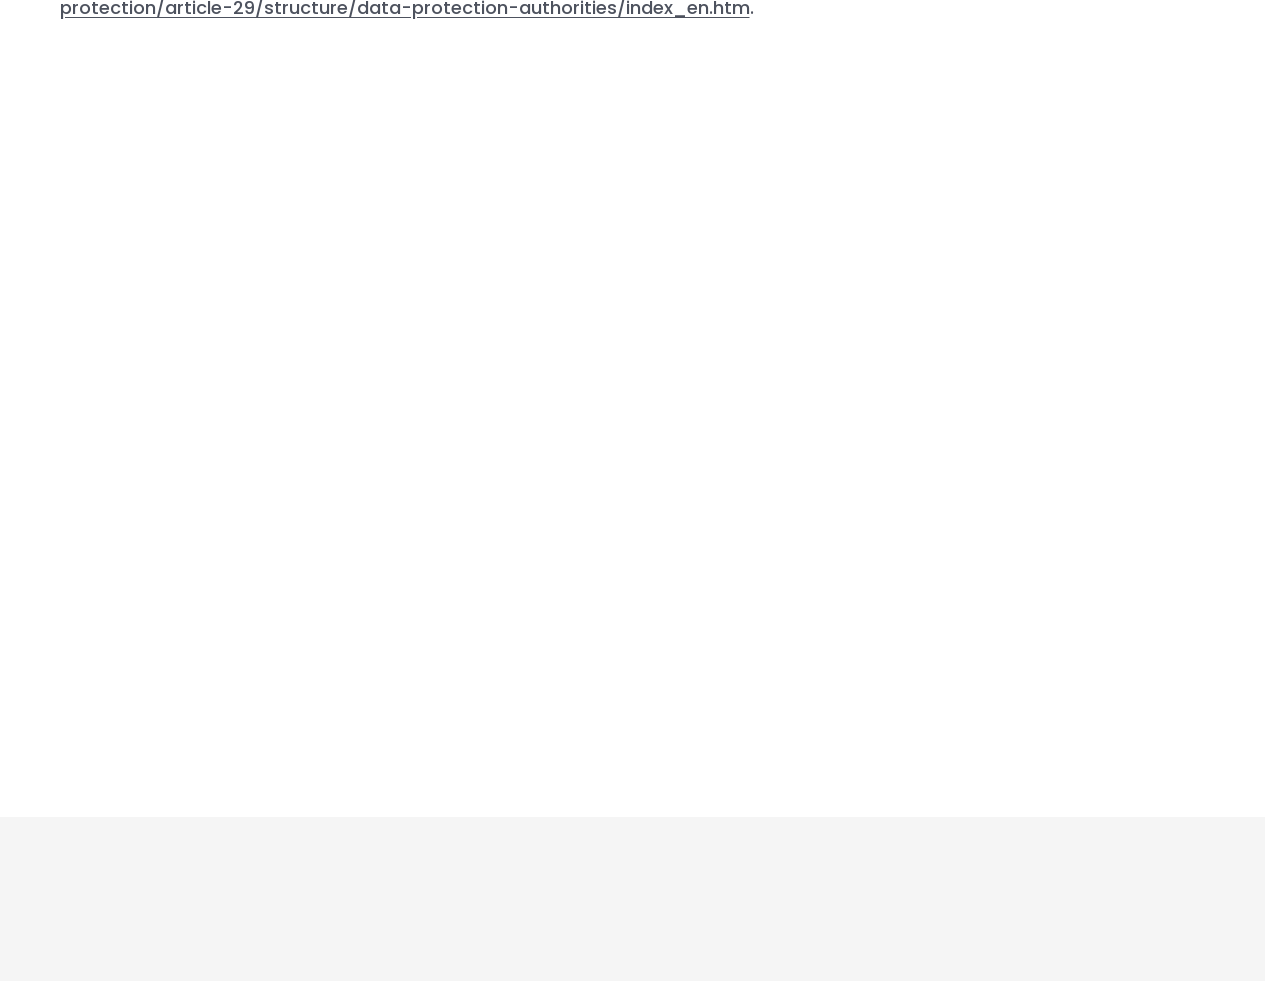
==== commit b7e30f88: "Publish tablet featured layout fix" ====
--- a/privacy/index.html
+++ b/privacy/index.html
@@ -8,7 +8,7 @@
     <base href="../">
     <link rel="stylesheet" href="css/normalize.css">
     <link rel="stylesheet" href="assets/vendor/swiper/swiper-bundle.min.css">
-    <link rel="stylesheet" href="css/style.css?v=29">
+    <link rel="stylesheet" href="css/style.css?v=30">
     <script src="assets/vendor/swiper/swiper-bundle.min.js" defer></script>
     <script src="js/script.js?v=16" defer></script>
   </head>
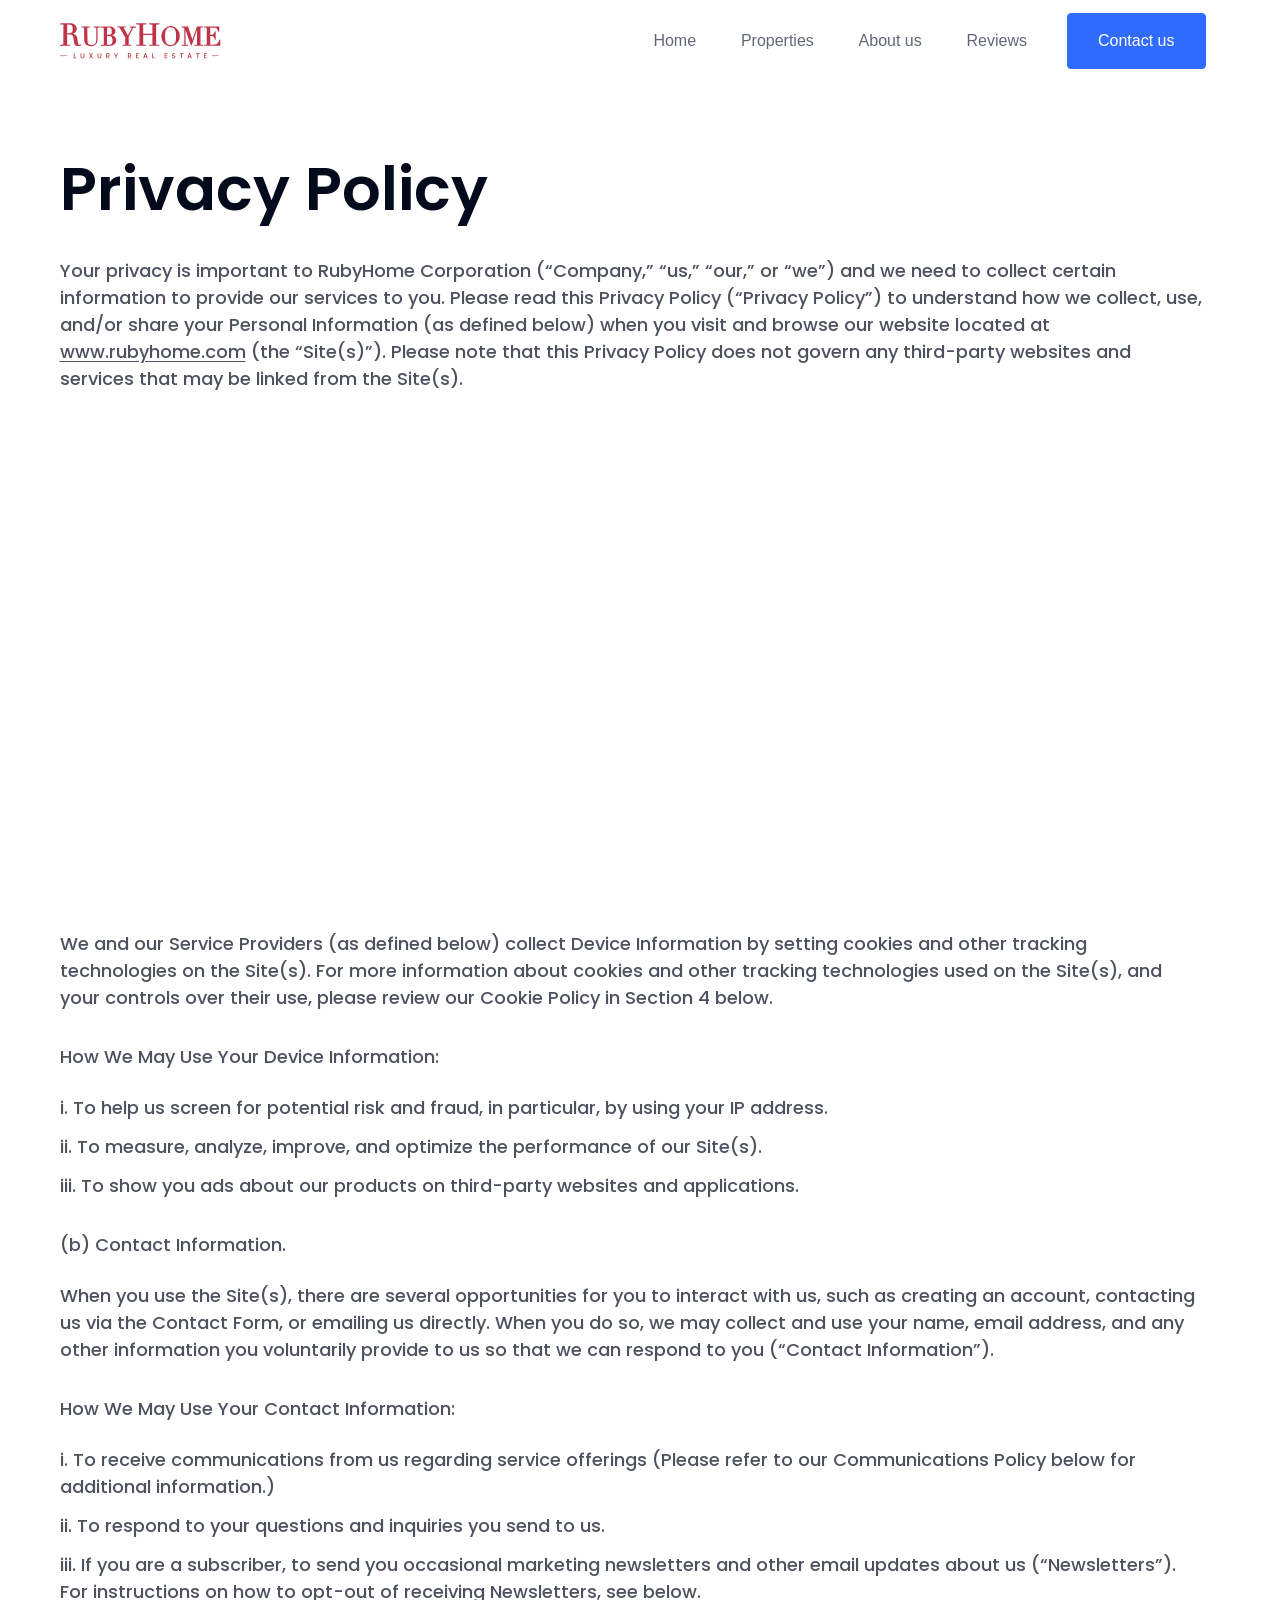
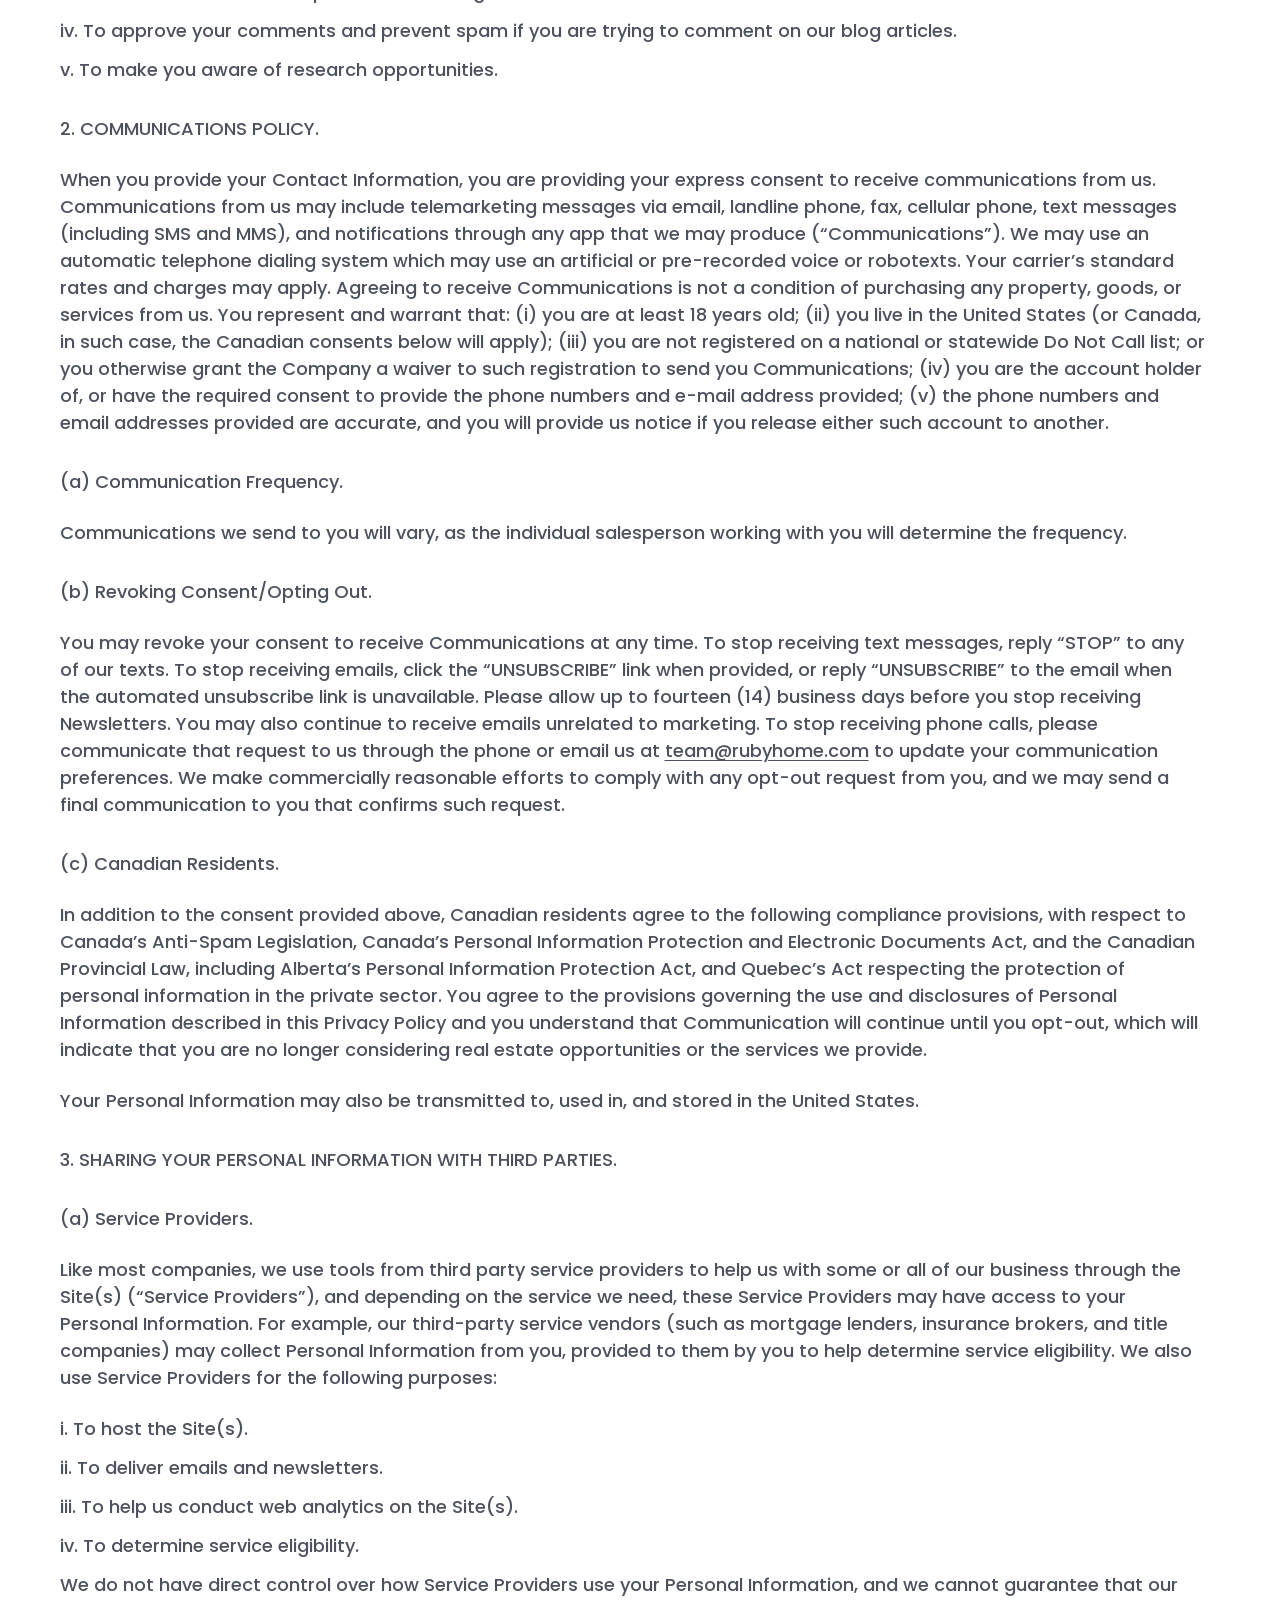
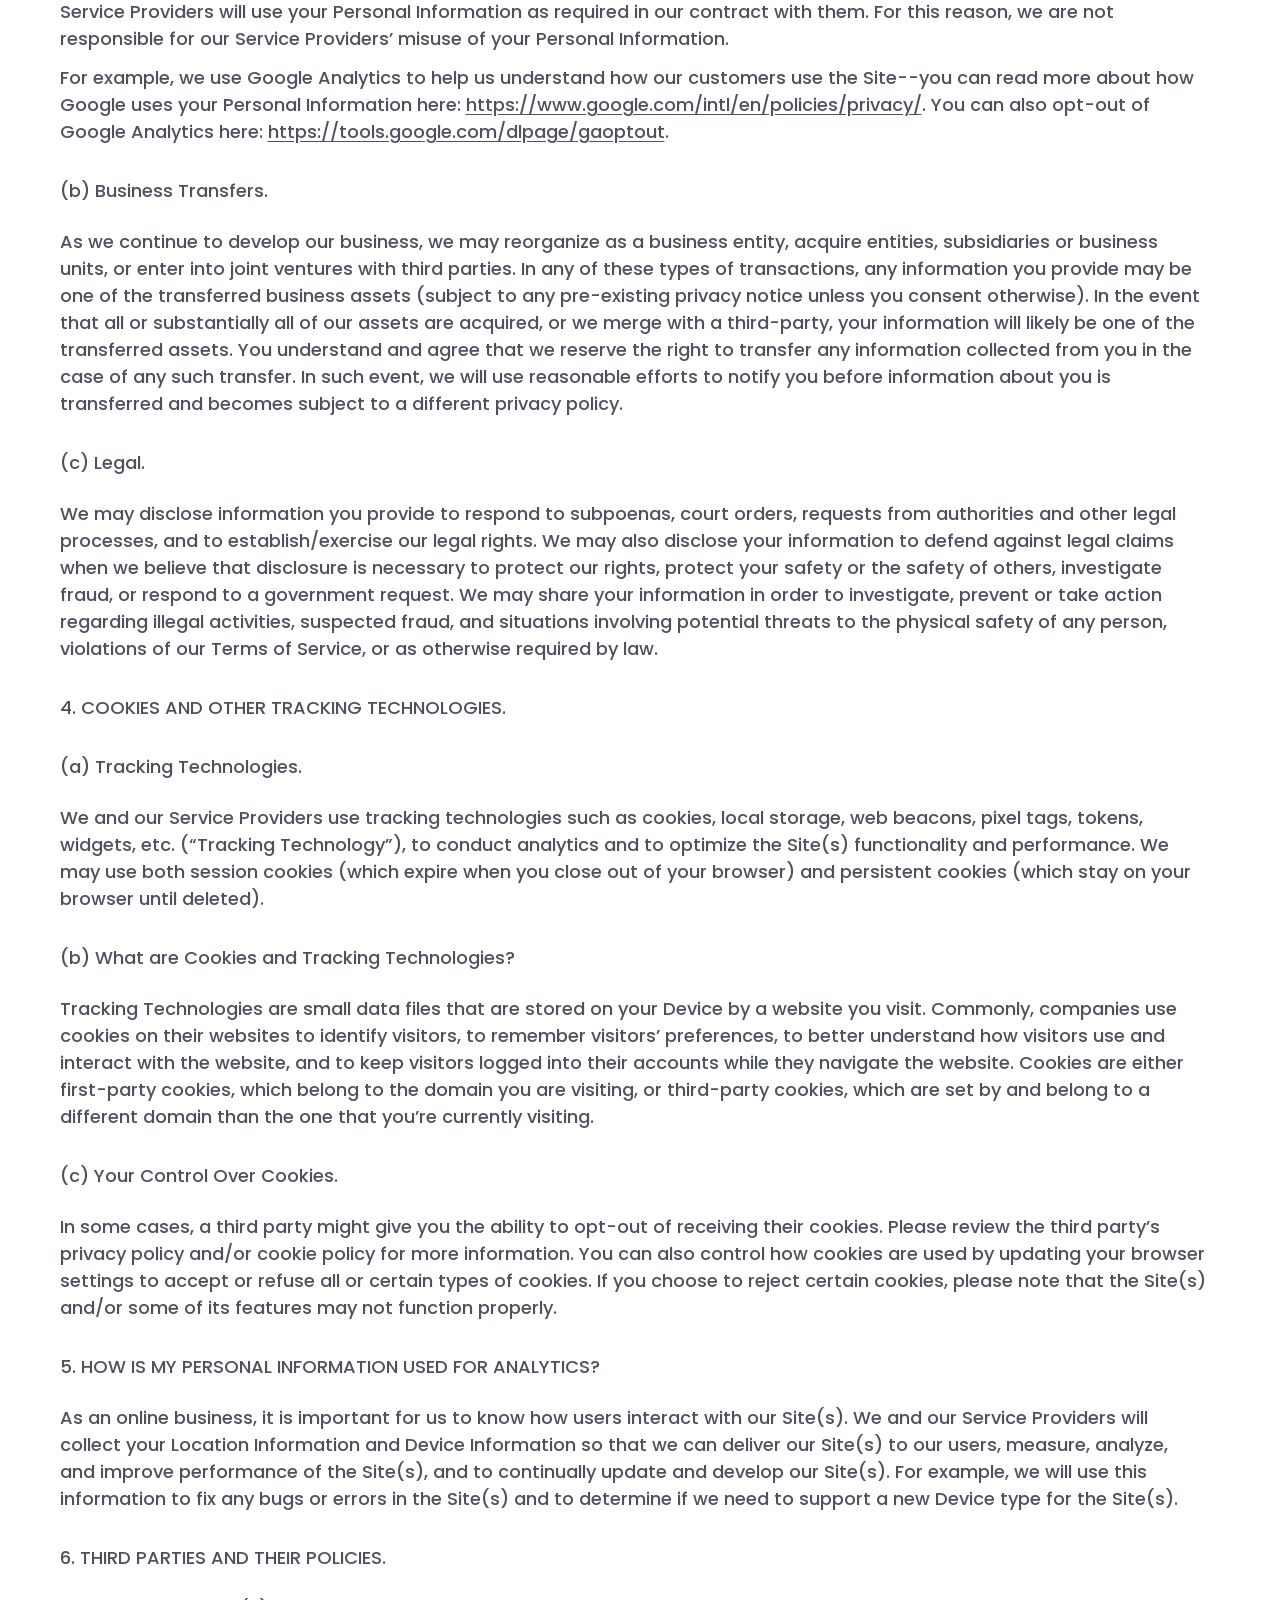
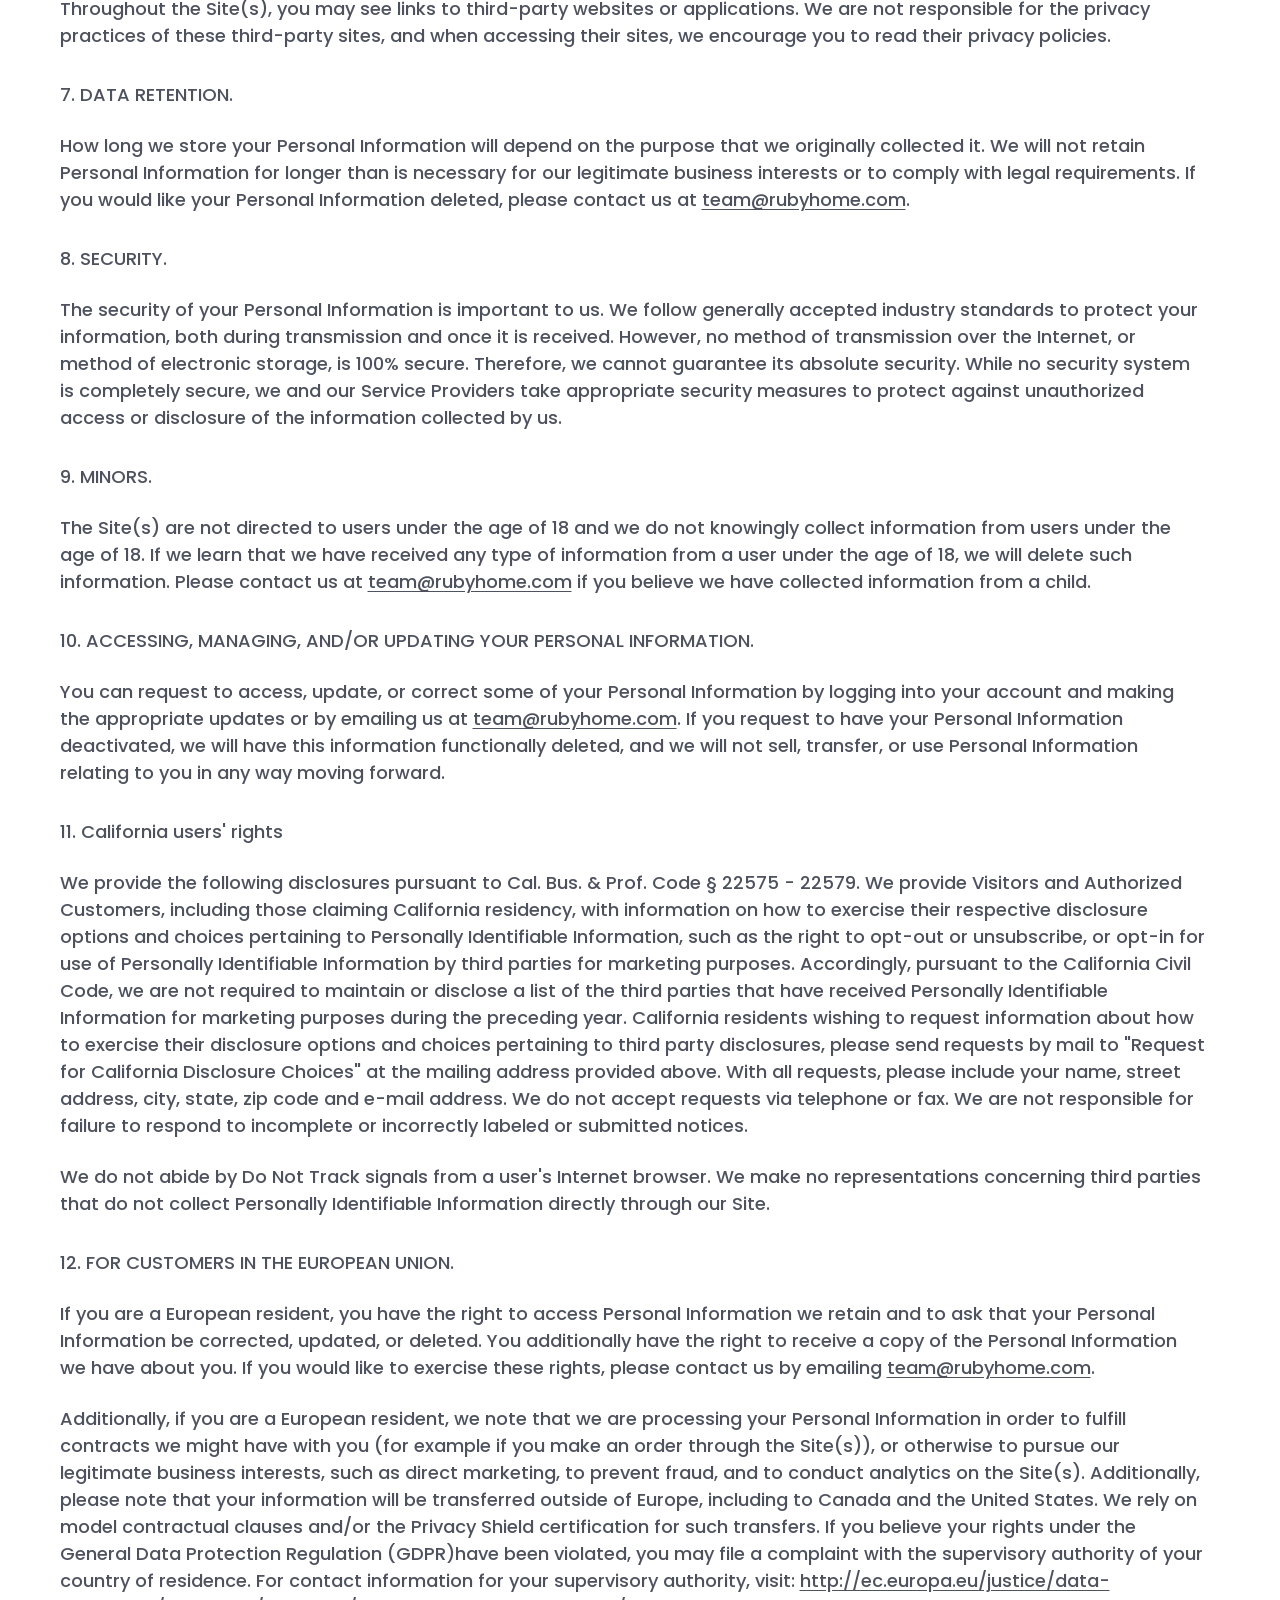
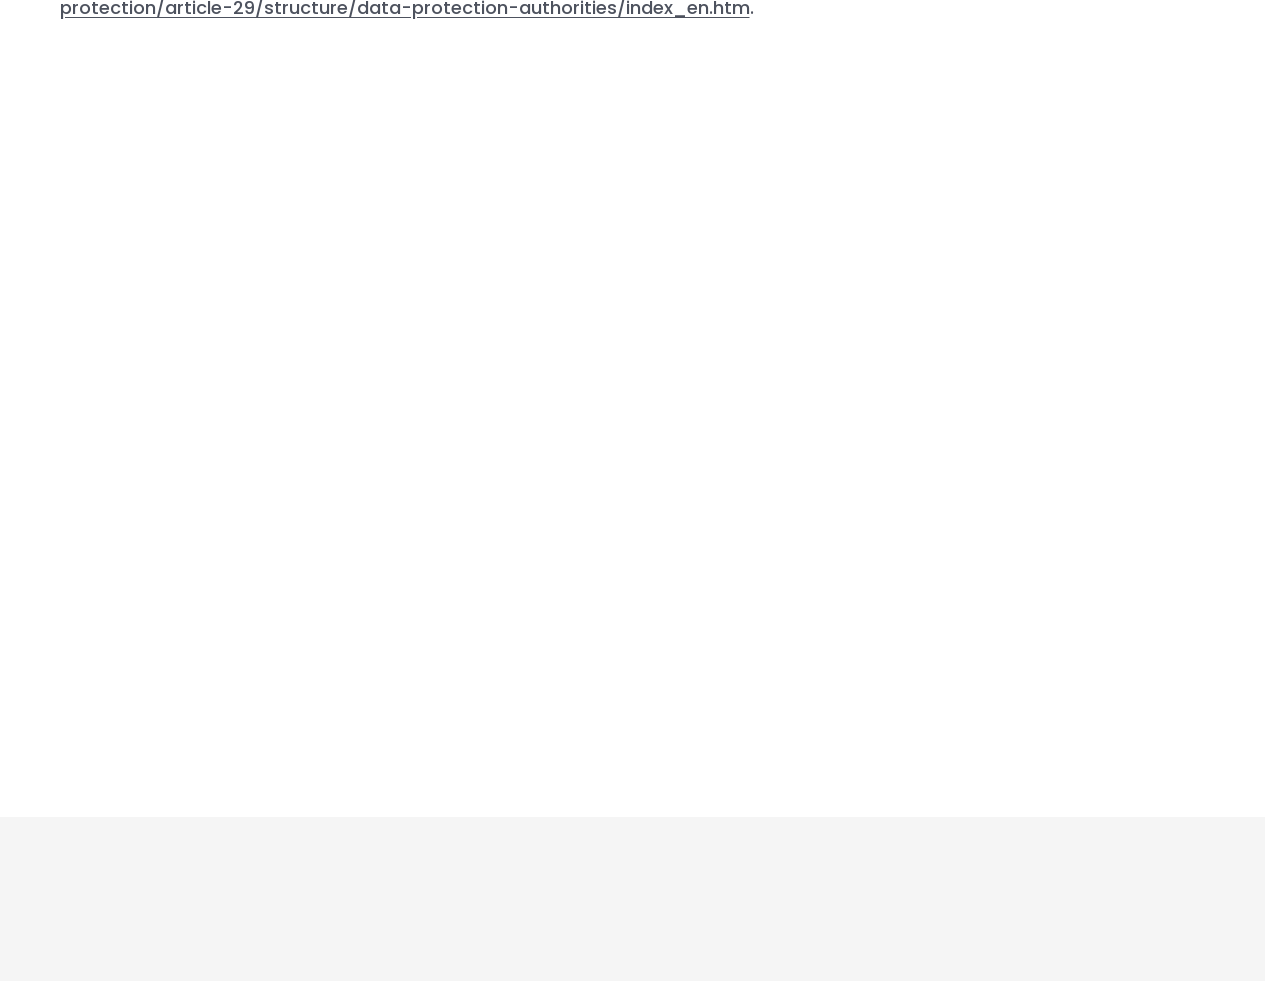
==== commit 04947c2a: "Publish tested runtime refactor and form fixes" ====
--- a/privacy/index.html
+++ b/privacy/index.html
@@ -1,16 +1,15 @@
 <!DOCTYPE html>
-<html lang="ru">
+<html lang="en">
   <head>
     <meta charset="UTF-8">
     <meta name="viewport" content="width=device-width, initial-scale=1.0">
     <title>Privacy Policy — RubyHome</title>
     <meta name="description" content="Privacy Policy — information about privacy, personal information and contact details.">
     <base href="../">
-    <link rel="stylesheet" href="css/normalize.css">
-    <link rel="stylesheet" href="assets/vendor/swiper/swiper-bundle.min.css">
-    <link rel="stylesheet" href="css/style.css?v=30">
-    <script src="assets/vendor/swiper/swiper-bundle.min.js" defer></script>
-    <script src="js/script.js?v=16" defer></script>
+    <link rel="stylesheet" href="css/style.css?v=31">
+    <script src="js/navigation.js?v=release-1" defer></script>
+    <script src="js/forms.js?v=release-1" defer></script>
+    <script src="js/effects.js?v=release-1" defer></script>
   </head>
   <body>
     <header class="header">
@@ -45,13 +44,13 @@
         <p>When you visit the Site(s), we automatically collect certain information that does not personally identify you but may uniquely identify the device you are using to visit the Site(s) (e.g., your computer, tablet, or smartphone) (“Device”), including information about your web browser, your Device manufacturer, your operating system and version, general location information, IP address, and your time zone and language settings. Additionally, as you browse the Site(s), we collect information about the individual web pages or products that you view on the Site(s), what websites or search terms referred you to the Site(s), and information about how you interact with the Site(s). We refer to this automatically-collected information as “Device Information.”</p>
         <p>We and our Service Providers (as defined below) collect Device Information by setting cookies and other tracking technologies on the Site(s). For more information about cookies and other tracking technologies used on the Site(s), and your controls over their use, please review our Cookie Policy in Section 4 below.</p>
         <h3>How We May Use Your Device Information:</h3>
-        <ol class="privacy__list"><li>i. To help us screen for potential risk and fraud, in particular, by using your IP address.</li>
+        <ol class="privacy__list" role="list"><li>i. To help us screen for potential risk and fraud, in particular, by using your IP address.</li>
         <li>ii. To measure, analyze, improve, and optimize the performance of our Site(s).</li>
         <li>iii. To show you ads about our products on third-party websites and applications.</li></ol>
         <h3>(b) Contact Information.</h3>
         <p>When you use the Site(s), there are several opportunities for you to interact with us, such as creating an account, contacting us via the Contact Form, or emailing us directly. When you do so, we may collect and use your name, email address, and any other information you voluntarily provide to us so that we can respond to you (“Contact Information”).</p>
         <h3>How We May Use Your Contact Information:</h3>
-        <ol class="privacy__list"><li>i. To receive communications from us regarding service offerings (Please refer to our Communications Policy below for additional information.)</li>
+        <ol class="privacy__list" role="list"><li>i. To receive communications from us regarding service offerings (Please refer to our Communications Policy below for additional information.)</li>
         <li>ii. To respond to your questions and inquiries you send to us.</li>
         <li>iii. If you are a subscriber, to send you occasional marketing newsletters and other email updates about us (“Newsletters”). For instructions on how to opt-out of receiving Newsletters, see below.</li>
         <li>iv. To approve your comments and prevent spam if you are trying to comment on our blog articles.</li>
@@ -68,7 +67,7 @@
         <h2>3. SHARING YOUR PERSONAL INFORMATION WITH THIRD PARTIES.</h2>
         <h3>(a) Service Providers.</h3>
         <p>Like most companies, we use tools from third party service providers to help us with some or all of our business through the Site(s) (“Service Providers”), and depending on the service we need, these Service Providers may have access to your Personal Information. For example, our third-party service vendors (such as mortgage lenders, insurance brokers, and title companies) may collect Personal Information from you, provided to them by you to help determine service eligibility. We also use Service Providers for the following purposes:</p>
-        <ol class="privacy__list"><li>i. To host the Site(s).</li>
+        <ol class="privacy__list" role="list"><li>i. To host the Site(s).</li>
         <li>ii. To deliver emails and newsletters.</li>
         <li>iii. To help us conduct web analytics on the Site(s).</li>
         <li>iv. To determine service eligibility.</li>
